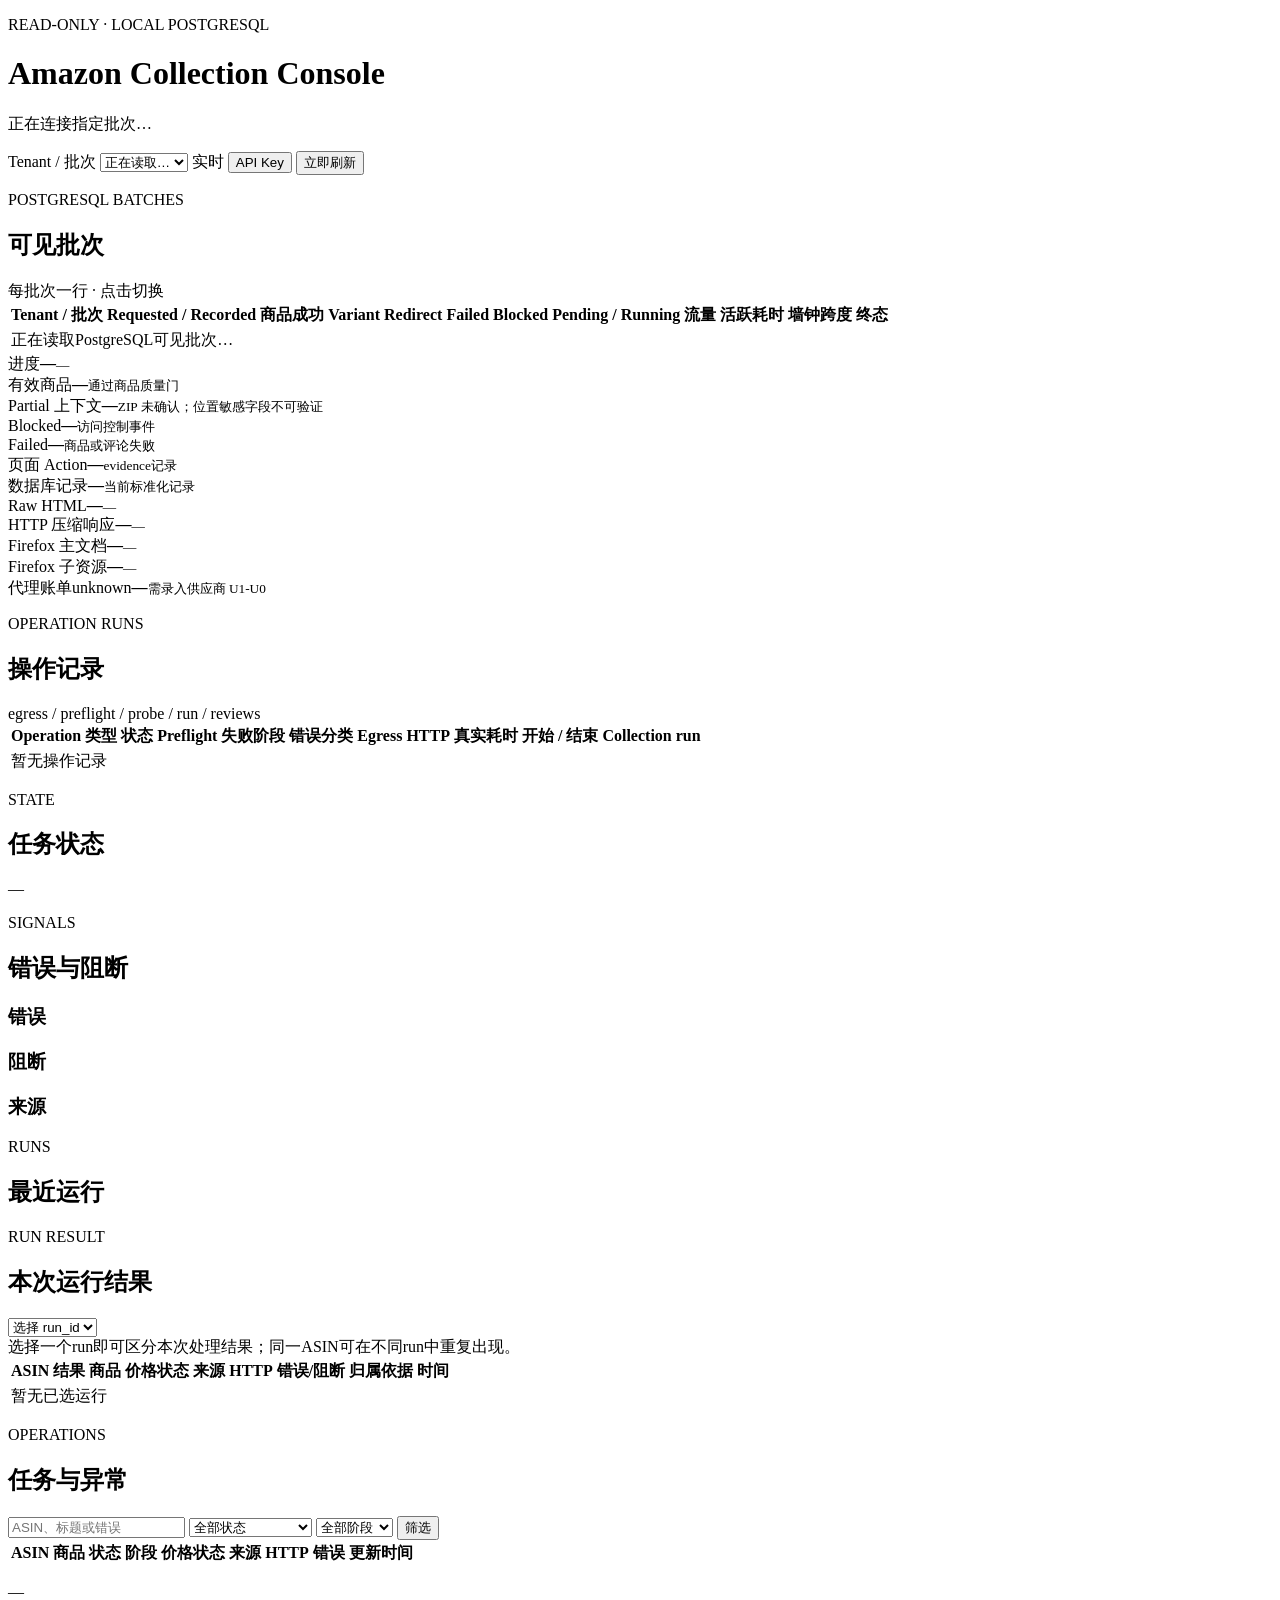
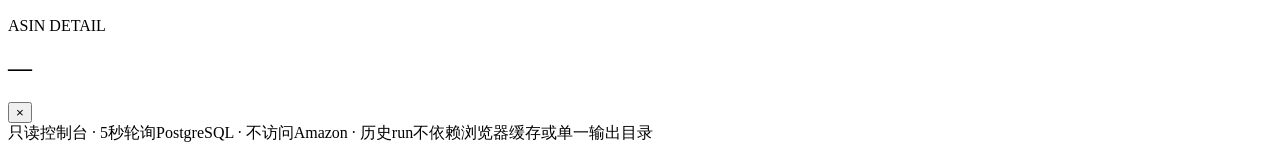
==== console/index.html @ 088bb24a "feat: audit crawler operations and active durations" ====
<!doctype html>
<html lang="zh-CN">
<head>
  <meta charset="utf-8">
  <meta name="viewport" content="width=device-width,initial-scale=1">
  <title>Amazon Collection Console</title>
  <link rel="stylesheet" href="/styles.css">
</head>
<body>
  <header class="topbar">
    <div>
      <p class="eyebrow">READ-ONLY · LOCAL POSTGRESQL</p>
      <h1>Amazon Collection Console</h1>
      <p id="tenantLabel" class="muted">正在连接指定批次…</p>
    </div>
    <div class="topbar-actions">
      <label class="tenant-picker">Tenant / 批次 <select id="tenantSelector" aria-label="选择tenant或批次"><option value="">正在读取…</option></select></label>
      <span id="liveBadge" class="live-badge"><i></i> 实时</span>
      <button id="apiKeyButton" class="ghost-button" type="button">API Key</button>
      <button id="refreshButton" class="primary-button" type="button">立即刷新</button>
    </div>
  </header>

  <main>
    <div id="errorBanner" class="error-banner" hidden></div>

    <section class="panel batch-panel">
      <div class="panel-title"><div><p class="eyebrow">POSTGRESQL BATCHES</p><h2>可见批次</h2></div><span class="muted">每批次一行 · 点击切换</span></div>
      <div class="table-wrap">
        <table>
          <thead><tr>
            <th title="PostgreSQL租户，也是批次隔离边界。" aria-label="Tenant / 批次：PostgreSQL租户，也是批次隔离边界。">Tenant / 批次</th>
            <th title="Requested是批次任务总数；Recorded是已有采集evidence的唯一ASIN数，网络探针不计入。" aria-label="Requested / Recorded：任务总数与已记录ASIN数，网络探针不计入。">Requested / Recorded</th>
            <th title="通过身份和质量门并保存商品快照的ASIN数。" aria-label="商品成功：通过质量门并保存商品快照的ASIN数。">商品成功</th>
            <th title="原ASIN明确跳到同一Parent下Sibling Child；仅作领域分类，不写回兄弟商品数据。" aria-label="Variant Redirect：同Parent兄弟变体跳转。">Variant Redirect</th>
            <th title="排除Variant Redirect和Blocked后的普通采集失败数。" aria-label="Failed：普通采集失败数。">Failed</th>
            <th title="CAPTCHA、WAF、403、429或登录墙等访问控制事件。" aria-label="Blocked：访问控制事件数。">Blocked</th>
            <th title="尚无evidence的任务数，以及当前持有租约正在处理的任务数。" aria-label="Pending / Running：待处理与正在处理的任务数。">Pending / Running</th>
            <th title="HTTP压缩响应已知字节；unknown表示存在无法可靠计量的记录，不是零。" aria-label="流量：HTTP压缩响应字节及unknown记录。">流量</th>
            <th title="各collection run实际处理时长之和，排除run之间的人工等待。" aria-label="活跃耗时：各run处理时长之和，排除人工等待。">活跃耗时</th>
            <th title="最早run开始到最晚run结束的跨度，明确包含run间人工等待。" aria-label="墙钟跨度：包含run间人工等待的整体跨度。">墙钟跨度</th>
            <th title="批次当前或最终状态。" aria-label="终态：批次当前或最终状态。">终态</th>
          </tr></thead>
          <tbody id="batchRows"><tr><td colspan="11" class="muted">正在读取PostgreSQL可见批次…</td></tr></tbody>
        </table>
      </div>
    </section>

    <section class="metric-grid" aria-label="批次指标">
      <article class="metric-card"><span>进度</span><strong id="progressMetric">—</strong><small id="progressSub">—</small></article>
      <article class="metric-card success"><span>有效商品</span><strong id="productsMetric">—</strong><small>通过商品质量门</small></article>
      <article class="metric-card warning"><span>Partial 上下文</span><strong id="partialMetric">—</strong><small>ZIP 未确认；位置敏感字段不可验证</small></article>
      <article class="metric-card danger" title="CAPTCHA、WAF、403、429或登录墙等访问控制事件。" aria-label="Blocked：访问控制事件。"><span>Blocked</span><strong id="blockedMetric">—</strong><small>访问控制事件</small></article>
      <article class="metric-card warning" title="排除变体跳转和访问控制后的普通采集失败。" aria-label="Failed：普通商品或评论失败。"><span>Failed</span><strong id="failedMetric">—</strong><small>商品或评论失败</small></article>
      <article class="metric-card"><span>页面 Action</span><strong id="actionsMetric">—</strong><small>evidence记录</small></article>
      <article class="metric-card"><span>数据库记录</span><strong id="rowsMetric">—</strong><small>当前标准化记录</small></article>
      <article class="metric-card"><span>Raw HTML</span><strong id="rawMetric">—</strong><small id="rawSub">—</small></article>
      <article class="metric-card" title="HTTP表示urllib取得的压缩响应体字节，不等于代理计费。" aria-label="HTTP：压缩响应体流量。"><span>HTTP 压缩响应</span><strong id="httpTrafficMetric">—</strong><small id="httpTrafficSub">—</small></article>
      <article class="metric-card" title="Firefox主文档的WebDriver BiDi计量；unknown表示证据不足。" aria-label="Firefox主文档：浏览器主文档流量。"><span>Firefox 主文档</span><strong id="firefoxMainMetric">—</strong><small id="firefoxMainSub">—</small></article>
      <article class="metric-card" title="Firefox脚本、样式和XHR等子资源的BiDi计量。" aria-label="Firefox子资源：浏览器子资源流量。"><span>Firefox 子资源</span><strong id="firefoxSubresourceMetric">—</strong><small id="firefoxSubresourceSub">—</small></article>
      <article class="metric-card" title="代理账单unknown表示尚无供应商U1-U0或账单API证据，不能用本地字节替代。" aria-label="代理账单unknown：没有供应商账单证据，不代表零。"><span>代理账单unknown</span><strong id="proxyBillMetric">—</strong><small id="proxyBillSub">需录入供应商 U1-U0</small></article>
    </section>

    <section class="panel operation-panel">
      <div class="panel-title"><div><p class="eyebrow">OPERATION RUNS</p><h2>操作记录</h2></div><span class="muted">egress / preflight / probe / run / reviews</span></div>
      <div class="table-wrap compact-table">
        <table>
          <thead><tr><th>Operation</th><th>类型</th><th>状态</th><th>Preflight</th><th>失败阶段</th><th>错误分类</th><th>Egress</th><th>HTTP</th><th>真实耗时</th><th>开始 / 结束</th><th>Collection run</th></tr></thead>
          <tbody id="operationRows"><tr><td colspan="11" class="muted">暂无操作记录</td></tr></tbody>
        </table>
      </div>
    </section>

    <section class="overview-grid">
      <article class="panel">
        <div class="panel-title"><div><p class="eyebrow">STATE</p><h2>任务状态</h2></div><span id="observedAt" class="muted">—</span></div>
        <div id="statusList" class="status-list"></div>
      </article>
      <article class="panel">
        <div class="panel-title"><div><p class="eyebrow">SIGNALS</p><h2>错误与阻断</h2></div></div>
        <div class="signal-columns">
          <div><h3>错误</h3><div id="errorList" class="chip-list"></div></div>
          <div><h3>阻断</h3><div id="blockList" class="chip-list"></div></div>
          <div><h3>来源</h3><div id="sourceList" class="chip-list"></div></div>
        </div>
      </article>
      <article class="panel">
        <div class="panel-title"><div><p class="eyebrow">RUNS</p><h2>最近运行</h2></div></div>
        <div id="runList" class="run-list"></div>
      </article>
    </section>

    <section class="panel run-panel">
      <div class="panel-title responsive-title">
        <div><p class="eyebrow">RUN RESULT</p><h2>本次运行结果</h2></div>
        <select id="runSelector" aria-label="选择一次运行"><option value="">选择 run_id</option></select>
      </div>
      <div id="runSummary" class="run-summary muted">选择一个run即可区分本次处理结果；同一ASIN可在不同run中重复出现。</div>
      <div class="table-wrap compact-table">
        <table>
          <thead><tr><th>ASIN</th><th>结果</th><th>商品</th><th>价格状态</th><th>来源</th><th>HTTP</th><th>错误/阻断</th><th>归属依据</th><th>时间</th></tr></thead>
          <tbody id="runRows"><tr><td colspan="9" class="muted">暂无已选运行</td></tr></tbody>
        </table>
      </div>
      <p id="runWarning" class="muted table-summary"></p>
    </section>

    <section class="panel tasks-panel">
      <div class="panel-title responsive-title">
        <div><p class="eyebrow">OPERATIONS</p><h2>任务与异常</h2></div>
        <form id="filterForm" class="filters">
          <input id="queryInput" type="search" placeholder="ASIN、标题或错误">
          <select id="statusFilter"><option value="">全部状态</option><option>blocked</option><option>failed</option><option>running</option><option>pending</option><option>reviews_pending</option><option>succeeded</option></select>
          <select id="stageFilter"><option value="">全部阶段</option><option value="product">product</option><option value="reviews">reviews</option><option value="complete">complete</option></select>
          <button class="ghost-button" type="submit">筛选</button>
        </form>
      </div>
      <div class="table-wrap">
        <table>
          <thead><tr><th>ASIN</th><th>商品</th><th>状态</th><th>阶段</th><th>价格状态</th><th>来源</th><th>HTTP</th><th>错误</th><th>更新时间</th></tr></thead>
          <tbody id="taskRows"></tbody>
        </table>
      </div>
      <p id="taskSummary" class="muted table-summary">—</p>
    </section>
  </main>

  <aside id="detailDrawer" class="drawer" aria-hidden="true">
    <div class="drawer-head"><div><p class="eyebrow">ASIN DETAIL</p><h2 id="detailTitle">—</h2></div><button id="closeDrawer" type="button" class="icon-button" aria-label="关闭">×</button></div>
    <div id="detailBody" class="drawer-body"></div>
  </aside>
  <div id="drawerBackdrop" class="backdrop" hidden></div>

  <footer>只读控制台 · 5秒轮询PostgreSQL · 不访问Amazon · 历史run不依赖浏览器缓存或单一输出目录</footer>
  <script src="/app.js" defer></script>
</body>
</html>
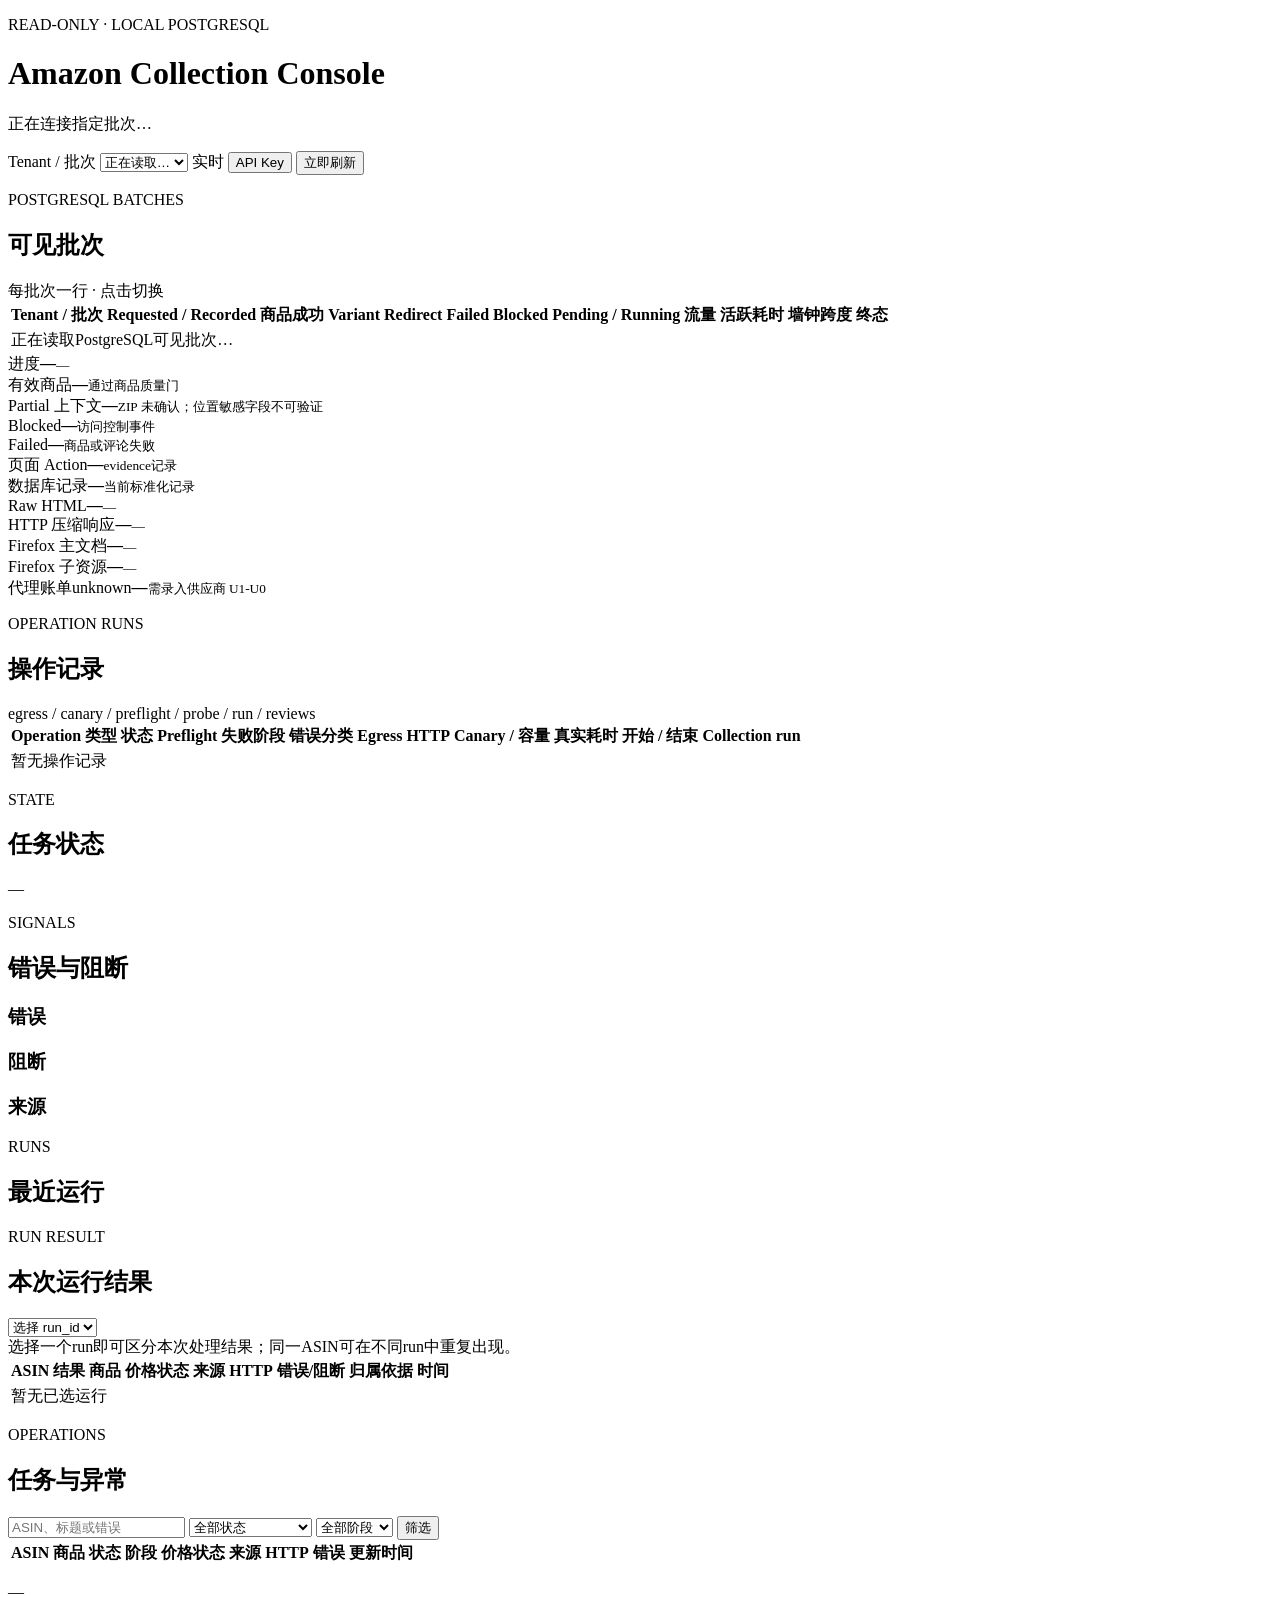
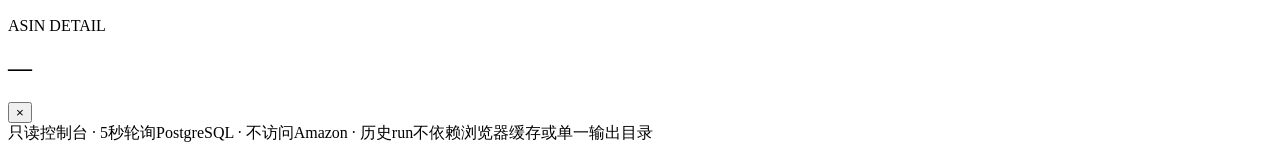
==== commit 42b0a0a5: "feat: gate amazon runs on verified proxy capacity" ====
--- a/console/index.html
+++ b/console/index.html
@@ -62,11 +62,11 @@
     </section>
 
     <section class="panel operation-panel">
-      <div class="panel-title"><div><p class="eyebrow">OPERATION RUNS</p><h2>操作记录</h2></div><span class="muted">egress / preflight / probe / run / reviews</span></div>
+      <div class="panel-title"><div><p class="eyebrow">OPERATION RUNS</p><h2>操作记录</h2></div><span class="muted">egress / canary / preflight / probe / run / reviews</span></div>
       <div class="table-wrap compact-table">
         <table>
-          <thead><tr><th>Operation</th><th>类型</th><th>状态</th><th>Preflight</th><th>失败阶段</th><th>错误分类</th><th>Egress</th><th>HTTP</th><th>真实耗时</th><th>开始 / 结束</th><th>Collection run</th></tr></thead>
-          <tbody id="operationRows"><tr><td colspan="11" class="muted">暂无操作记录</td></tr></tbody>
+          <thead><tr><th>Operation</th><th>类型</th><th>状态</th><th>Preflight</th><th>失败阶段</th><th>错误分类</th><th>Egress</th><th>HTTP</th><th title="unknown表示尚未测试或证据不足，不等于0。" aria-label="Canary容量：unknown不等于零或成功。">Canary / 容量</th><th>真实耗时</th><th>开始 / 结束</th><th>Collection run</th></tr></thead>
+          <tbody id="operationRows"><tr><td colspan="12" class="muted">暂无操作记录</td></tr></tbody>
         </table>
       </div>
     </section>
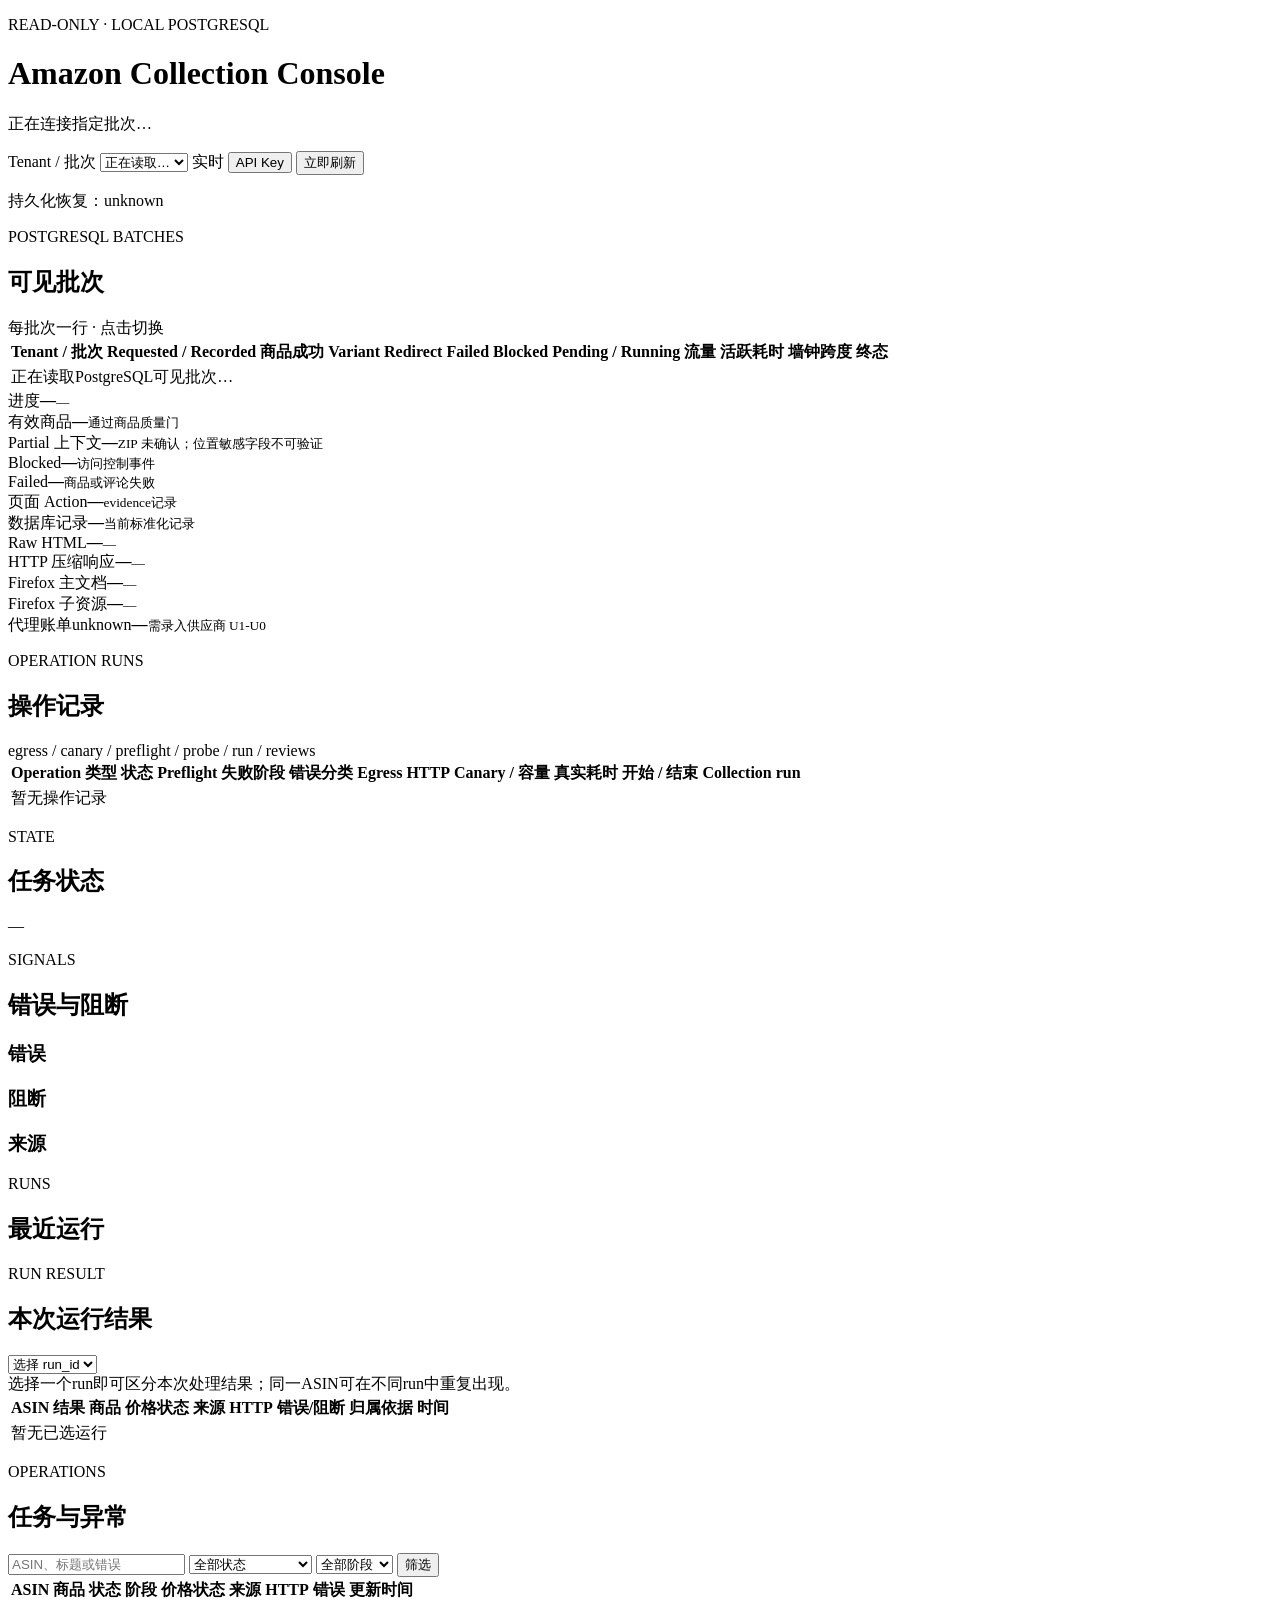
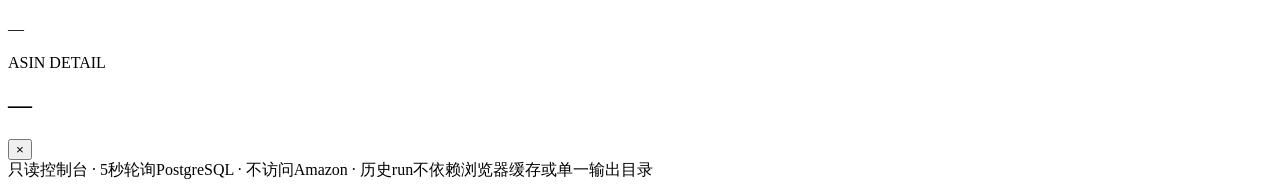
==== commit 951a2b52: "feat: persist bounded recovery and isolated production verification" ====
--- a/console/index.html
+++ b/console/index.html
@@ -23,6 +23,7 @@
 
   <main>
     <div id="errorBanner" class="error-banner" hidden></div>
+    <section class="panel"><p id="recoverySummary">持久化恢复：unknown</p></section>
 
     <section class="panel batch-panel">
       <div class="panel-title"><div><p class="eyebrow">POSTGRESQL BATCHES</p><h2>可见批次</h2></div><span class="muted">每批次一行 · 点击切换</span></div>
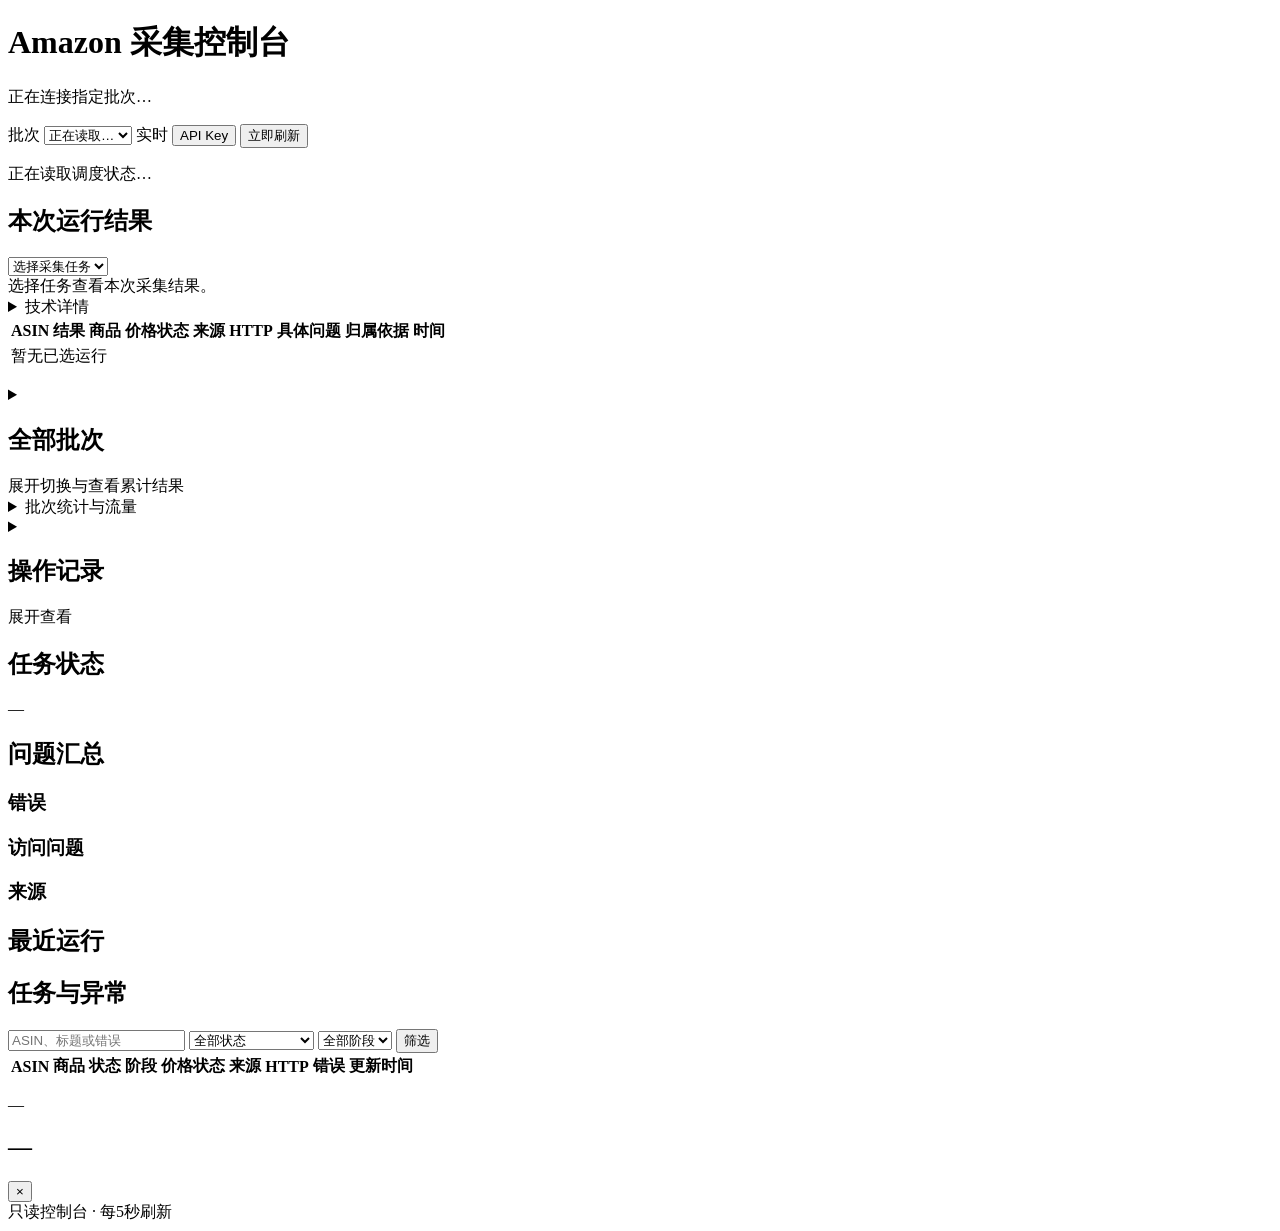
==== commit 96d4bec5: "feat: make ZIP optional and simplify collection console" ====
--- a/console/index.html
+++ b/console/index.html
@@ -3,18 +3,17 @@
 <head>
   <meta charset="utf-8">
   <meta name="viewport" content="width=device-width,initial-scale=1">
-  <title>Amazon Collection Console</title>
+  <title>Amazon 采集控制台</title>
   <link rel="stylesheet" href="/styles.css">
 </head>
 <body>
   <header class="topbar">
     <div>
-      <p class="eyebrow">READ-ONLY · LOCAL POSTGRESQL</p>
-      <h1>Amazon Collection Console</h1>
+      <h1>Amazon 采集控制台</h1>
       <p id="tenantLabel" class="muted">正在连接指定批次…</p>
     </div>
     <div class="topbar-actions">
-      <label class="tenant-picker">Tenant / 批次 <select id="tenantSelector" aria-label="选择tenant或批次"><option value="">正在读取…</option></select></label>
+      <label class="tenant-picker">批次 <select id="tenantSelector" aria-label="选择批次"><option value="">正在读取…</option></select></label>
       <span id="liveBadge" class="live-badge"><i></i> 实时</span>
       <button id="apiKeyButton" class="ghost-button" type="button">API Key</button>
       <button id="refreshButton" class="primary-button" type="button">立即刷新</button>
@@ -23,96 +22,102 @@
 
   <main>
     <div id="errorBanner" class="error-banner" hidden></div>
-    <section class="panel"><p id="recoverySummary">持久化恢复：unknown</p></section>
-
-    <section class="panel batch-panel">
-      <div class="panel-title"><div><p class="eyebrow">POSTGRESQL BATCHES</p><h2>可见批次</h2></div><span class="muted">每批次一行 · 点击切换</span></div>
-      <div class="table-wrap">
-        <table>
-          <thead><tr>
-            <th title="PostgreSQL租户，也是批次隔离边界。" aria-label="Tenant / 批次：PostgreSQL租户，也是批次隔离边界。">Tenant / 批次</th>
-            <th title="Requested是批次任务总数；Recorded是已有采集evidence的唯一ASIN数，网络探针不计入。" aria-label="Requested / Recorded：任务总数与已记录ASIN数，网络探针不计入。">Requested / Recorded</th>
-            <th title="通过身份和质量门并保存商品快照的ASIN数。" aria-label="商品成功：通过质量门并保存商品快照的ASIN数。">商品成功</th>
-            <th title="原ASIN明确跳到同一Parent下Sibling Child；仅作领域分类，不写回兄弟商品数据。" aria-label="Variant Redirect：同Parent兄弟变体跳转。">Variant Redirect</th>
-            <th title="排除Variant Redirect和Blocked后的普通采集失败数。" aria-label="Failed：普通采集失败数。">Failed</th>
-            <th title="CAPTCHA、WAF、403、429或登录墙等访问控制事件。" aria-label="Blocked：访问控制事件数。">Blocked</th>
-            <th title="尚无evidence的任务数，以及当前持有租约正在处理的任务数。" aria-label="Pending / Running：待处理与正在处理的任务数。">Pending / Running</th>
-            <th title="HTTP压缩响应已知字节；unknown表示存在无法可靠计量的记录，不是零。" aria-label="流量：HTTP压缩响应字节及unknown记录。">流量</th>
-            <th title="各collection run实际处理时长之和，排除run之间的人工等待。" aria-label="活跃耗时：各run处理时长之和，排除人工等待。">活跃耗时</th>
-            <th title="最早run开始到最晚run结束的跨度，明确包含run间人工等待。" aria-label="墙钟跨度：包含run间人工等待的整体跨度。">墙钟跨度</th>
-            <th title="批次当前或最终状态。" aria-label="终态：批次当前或最终状态。">终态</th>
-          </tr></thead>
-          <tbody id="batchRows"><tr><td colspan="11" class="muted">正在读取PostgreSQL可见批次…</td></tr></tbody>
-        </table>
-      </div>
-    </section>
-
-    <section class="metric-grid" aria-label="批次指标">
-      <article class="metric-card"><span>进度</span><strong id="progressMetric">—</strong><small id="progressSub">—</small></article>
-      <article class="metric-card success"><span>有效商品</span><strong id="productsMetric">—</strong><small>通过商品质量门</small></article>
-      <article class="metric-card warning"><span>Partial 上下文</span><strong id="partialMetric">—</strong><small>ZIP 未确认；位置敏感字段不可验证</small></article>
-      <article class="metric-card danger" title="CAPTCHA、WAF、403、429或登录墙等访问控制事件。" aria-label="Blocked：访问控制事件。"><span>Blocked</span><strong id="blockedMetric">—</strong><small>访问控制事件</small></article>
-      <article class="metric-card warning" title="排除变体跳转和访问控制后的普通采集失败。" aria-label="Failed：普通商品或评论失败。"><span>Failed</span><strong id="failedMetric">—</strong><small>商品或评论失败</small></article>
-      <article class="metric-card"><span>页面 Action</span><strong id="actionsMetric">—</strong><small>evidence记录</small></article>
-      <article class="metric-card"><span>数据库记录</span><strong id="rowsMetric">—</strong><small>当前标准化记录</small></article>
-      <article class="metric-card"><span>Raw HTML</span><strong id="rawMetric">—</strong><small id="rawSub">—</small></article>
-      <article class="metric-card" title="HTTP表示urllib取得的压缩响应体字节，不等于代理计费。" aria-label="HTTP：压缩响应体流量。"><span>HTTP 压缩响应</span><strong id="httpTrafficMetric">—</strong><small id="httpTrafficSub">—</small></article>
-      <article class="metric-card" title="Firefox主文档的WebDriver BiDi计量；unknown表示证据不足。" aria-label="Firefox主文档：浏览器主文档流量。"><span>Firefox 主文档</span><strong id="firefoxMainMetric">—</strong><small id="firefoxMainSub">—</small></article>
-      <article class="metric-card" title="Firefox脚本、样式和XHR等子资源的BiDi计量。" aria-label="Firefox子资源：浏览器子资源流量。"><span>Firefox 子资源</span><strong id="firefoxSubresourceMetric">—</strong><small id="firefoxSubresourceSub">—</small></article>
-      <article class="metric-card" title="代理账单unknown表示尚无供应商U1-U0或账单API证据，不能用本地字节替代。" aria-label="代理账单unknown：没有供应商账单证据，不代表零。"><span>代理账单unknown</span><strong id="proxyBillMetric">—</strong><small id="proxyBillSub">需录入供应商 U1-U0</small></article>
-    </section>
-
-    <section class="panel operation-panel">
-      <div class="panel-title"><div><p class="eyebrow">OPERATION RUNS</p><h2>操作记录</h2></div><span class="muted">egress / canary / preflight / probe / run / reviews</span></div>
-      <div class="table-wrap compact-table">
-        <table>
-          <thead><tr><th>Operation</th><th>类型</th><th>状态</th><th>Preflight</th><th>失败阶段</th><th>错误分类</th><th>Egress</th><th>HTTP</th><th title="unknown表示尚未测试或证据不足，不等于0。" aria-label="Canary容量：unknown不等于零或成功。">Canary / 容量</th><th>真实耗时</th><th>开始 / 结束</th><th>Collection run</th></tr></thead>
-          <tbody id="operationRows"><tr><td colspan="12" class="muted">暂无操作记录</td></tr></tbody>
-        </table>
-      </div>
-    </section>
-
-    <section class="overview-grid">
-      <article class="panel">
-        <div class="panel-title"><div><p class="eyebrow">STATE</p><h2>任务状态</h2></div><span id="observedAt" class="muted">—</span></div>
-        <div id="statusList" class="status-list"></div>
-      </article>
-      <article class="panel">
-        <div class="panel-title"><div><p class="eyebrow">SIGNALS</p><h2>错误与阻断</h2></div></div>
-        <div class="signal-columns">
-          <div><h3>错误</h3><div id="errorList" class="chip-list"></div></div>
-          <div><h3>阻断</h3><div id="blockList" class="chip-list"></div></div>
-          <div><h3>来源</h3><div id="sourceList" class="chip-list"></div></div>
-        </div>
-      </article>
-      <article class="panel">
-        <div class="panel-title"><div><p class="eyebrow">RUNS</p><h2>最近运行</h2></div></div>
-        <div id="runList" class="run-list"></div>
-      </article>
-    </section>
+    <p id="recoverySummary" class="muted recovery-summary">正在读取调度状态…</p>
 
     <section class="panel run-panel">
       <div class="panel-title responsive-title">
-        <div><p class="eyebrow">RUN RESULT</p><h2>本次运行结果</h2></div>
-        <select id="runSelector" aria-label="选择一次运行"><option value="">选择 run_id</option></select>
+        <div><h2>本次运行结果</h2></div>
+        <select id="runSelector" aria-label="选择一次运行"><option value="">选择采集任务</option></select>
       </div>
-      <div id="runSummary" class="run-summary muted">选择一个run即可区分本次处理结果；同一ASIN可在不同run中重复出现。</div>
+      <div id="runSummary" class="run-summary" aria-live="polite">选择任务查看本次采集结果。</div>
+      <div id="runIssues" class="chip-list"></div>
+      <details class="run-diagnostics"><summary>技术详情</summary><div id="runTechnical"></div></details>
       <div class="table-wrap compact-table">
         <table>
-          <thead><tr><th>ASIN</th><th>结果</th><th>商品</th><th>价格状态</th><th>来源</th><th>HTTP</th><th>错误/阻断</th><th>归属依据</th><th>时间</th></tr></thead>
+          <thead><tr><th>ASIN</th><th>结果</th><th>商品</th><th>价格状态</th><th>来源</th><th>HTTP</th><th>具体问题</th><th>归属依据</th><th>时间</th></tr></thead>
           <tbody id="runRows"><tr><td colspan="9" class="muted">暂无已选运行</td></tr></tbody>
         </table>
       </div>
       <p id="runWarning" class="muted table-summary"></p>
     </section>
 
+
+    <details class="panel batch-panel">
+      <summary class="panel-title"><h2>全部批次</h2><span class="muted">展开切换与查看累计结果</span></summary>
+      <div class="table-wrap">
+        <table>
+          <thead><tr>
+            <th title="PostgreSQL租户，也是批次隔离边界。" aria-label="Tenant / 批次：PostgreSQL租户，也是批次隔离边界。">Tenant / 批次</th>
+            <th title="已处理是留存采集证据的唯一ASIN数；总数是整个批次商品数，不包含网络检查。" aria-label="已处理 / 总数：已记录ASIN数与批次商品总数。">已处理 / 总数</th>
+            <th title="通过身份和质量门并保存商品快照的ASIN数。" aria-label="商品成功：通过质量门并保存商品快照的ASIN数。">商品成功</th>
+            <th title="原ASIN明确跳到同一Parent下Sibling Child；仅作领域分类，不写回兄弟商品数据。" aria-label="同族变体：同Parent兄弟变体跳转。">同族变体</th>
+            <th title="排除Variant Redirect和Blocked后的普通采集失败数。" aria-label="采集失败：普通采集失败数。">采集失败</th>
+            <th title="CAPTCHA、WAF、403、429或登录墙等访问控制事件。" aria-label="访问未完成：访问控制事件数。">访问未完成</th>
+            <th title="尚无evidence的任务数，以及当前持有租约正在处理的任务数。" aria-label="待处理 / 进行中：待处理与正在处理的任务数。">待处理 / 进行中</th>
+            <th title="HTTP压缩响应已知字节；unknown表示存在无法可靠计量的记录，不是零。" aria-label="流量：HTTP压缩响应字节及unknown记录。">流量</th>
+            <th title="各collection run实际处理时长之和，排除run之间的人工等待。" aria-label="活跃耗时：各run处理时长之和，排除人工等待。">活跃耗时</th>
+            <th title="最早run开始到最晚run结束的跨度，明确包含run间人工等待。" aria-label="总历时：包含run间人工等待的整体跨度。">总历时</th>
+            <th title="批次当前或最终状态。" aria-label="终态：批次当前或最终状态。">终态</th>
+          </tr></thead>
+          <tbody id="batchRows"><tr><td colspan="11" class="muted">正在读取PostgreSQL可见批次…</td></tr></tbody>
+        </table>
+      </div>
+    </details>
+
+    <details class="panel statistics-panel"><summary>批次统计与流量</summary>
+    <section class="metric-grid" aria-label="批次指标">
+      <article class="metric-card"><span>进度</span><strong id="progressMetric">—</strong><small id="progressSub">—</small></article>
+      <article class="metric-card success"><span>有效商品</span><strong id="productsMetric">—</strong><small>通过商品质量门</small></article>
+      <article class="metric-card warning"><span>指定地区待确认</span><strong id="partialMetric">—</strong><small>仅针对要求固定ZIP的任务或历史结果</small></article>
+      <article class="metric-card danger" title="CAPTCHA、WAF、403、429或登录墙等访问控制事件。" aria-label="访问未完成：访问控制事件。"><span>访问未完成</span><strong id="blockedMetric">—</strong><small>访问控制事件</small></article>
+      <article class="metric-card warning" title="排除变体跳转和访问控制后的普通采集失败。" aria-label="采集失败：普通商品或评论失败。"><span>采集失败</span><strong id="failedMetric">—</strong><small>商品或评论失败</small></article>
+      <article class="metric-card"><span>采集记录</span><strong id="actionsMetric">—</strong><small>evidence记录</small></article>
+      <article class="metric-card"><span>数据库记录</span><strong id="rowsMetric">—</strong><small>当前标准化记录</small></article>
+      <article class="metric-card"><span>原始页面</span><strong id="rawMetric">—</strong><small id="rawSub">—</small></article>
+      <article class="metric-card" title="HTTP表示urllib取得的压缩响应体字节，不等于代理计费。" aria-label="HTTP：压缩响应体流量。"><span>HTTP 压缩响应</span><strong id="httpTrafficMetric">—</strong><small id="httpTrafficSub">—</small></article>
+      <article class="metric-card" title="Firefox主文档的WebDriver BiDi计量；unknown表示证据不足。" aria-label="Firefox主文档：浏览器主文档流量。"><span>Firefox 主文档</span><strong id="firefoxMainMetric">—</strong><small id="firefoxMainSub">—</small></article>
+      <article class="metric-card" title="Firefox脚本、样式和XHR等子资源的BiDi计量。" aria-label="Firefox子资源：浏览器子资源流量。"><span>Firefox 子资源</span><strong id="firefoxSubresourceMetric">—</strong><small id="firefoxSubresourceSub">—</small></article>
+      <article class="metric-card" title="代理账单unknown表示尚无供应商U1-U0或账单API证据，不能用本地字节替代。" aria-label="代理账单unknown：没有供应商账单证据，不代表零。"><span>供应商计费</span><strong id="proxyBillMetric">—</strong><small id="proxyBillSub">未接入时不推算费用</small></article>
+    </section>
+    </details>
+
+    <details class="panel operation-panel" id="operationPanel">
+      <summary class="panel-title"><h2>操作记录</h2><span id="operationCount" class="muted">展开查看</span></summary>
+      <div class="table-wrap compact-table">
+        <table>
+          <thead><tr><th>时间</th><th>类型</th><th>状态</th><th>Preflight</th><th>失败阶段</th><th>错误分类</th><th>Egress</th><th>HTTP</th><th title="unknown表示尚未测试或证据不足，不等于0。" aria-label="Canary容量：unknown不等于零或成功。">Canary / 容量</th><th>真实耗时</th><th>开始 / 结束</th><th>Collection run</th></tr></thead>
+          <tbody id="operationRows"><tr><td colspan="12" class="muted">暂无操作记录</td></tr></tbody>
+        </table>
+      </div>
+    </details>
+
+    <section class="overview-grid">
+      <article class="panel">
+        <div class="panel-title"><div><h2>任务状态</h2></div><span id="observedAt" class="muted">—</span></div>
+        <div id="statusList" class="status-list"></div>
+      </article>
+      <article class="panel">
+        <div class="panel-title"><div><h2>问题汇总</h2></div></div>
+        <div class="signal-columns">
+          <div><h3>错误</h3><div id="errorList" class="chip-list"></div></div>
+          <div><h3>访问问题</h3><div id="blockList" class="chip-list"></div></div>
+          <div><h3>来源</h3><div id="sourceList" class="chip-list"></div></div>
+        </div>
+      </article>
+      <article class="panel">
+        <div class="panel-title"><div><h2>最近运行</h2></div></div>
+        <div id="runList" class="run-list"></div>
+      </article>
+    </section>
+
+
     <section class="panel tasks-panel">
       <div class="panel-title responsive-title">
-        <div><p class="eyebrow">OPERATIONS</p><h2>任务与异常</h2></div>
+        <div><h2>任务与异常</h2></div>
         <form id="filterForm" class="filters">
           <input id="queryInput" type="search" placeholder="ASIN、标题或错误">
-          <select id="statusFilter"><option value="">全部状态</option><option>blocked</option><option>failed</option><option>running</option><option>pending</option><option>reviews_pending</option><option>succeeded</option></select>
-          <select id="stageFilter"><option value="">全部阶段</option><option value="product">product</option><option value="reviews">reviews</option><option value="complete">complete</option></select>
+          <select id="statusFilter" aria-label="按任务状态筛选"><option value="">全部状态</option><option value="blocked">验证码 / 访问受限</option><option value="failed">采集失败</option><option value="running">进行中</option><option value="pending">待处理</option><option value="reviews_pending">评论待采集</option><option value="succeeded">已采集</option></select>
+          <select id="stageFilter" aria-label="按采集阶段筛选"><option value="">全部阶段</option><option value="product">商品</option><option value="reviews">评论</option><option value="complete">完成</option></select>
           <button class="ghost-button" type="submit">筛选</button>
         </form>
       </div>
@@ -127,12 +132,12 @@
   </main>
 
   <aside id="detailDrawer" class="drawer" aria-hidden="true">
-    <div class="drawer-head"><div><p class="eyebrow">ASIN DETAIL</p><h2 id="detailTitle">—</h2></div><button id="closeDrawer" type="button" class="icon-button" aria-label="关闭">×</button></div>
+    <div class="drawer-head"><div><h2 id="detailTitle">—</h2></div><button id="closeDrawer" type="button" class="icon-button" aria-label="关闭">×</button></div>
     <div id="detailBody" class="drawer-body"></div>
   </aside>
   <div id="drawerBackdrop" class="backdrop" hidden></div>
 
-  <footer>只读控制台 · 5秒轮询PostgreSQL · 不访问Amazon · 历史run不依赖浏览器缓存或单一输出目录</footer>
+  <footer>只读控制台 · 每5秒刷新</footer>
   <script src="/app.js" defer></script>
 </body>
 </html>
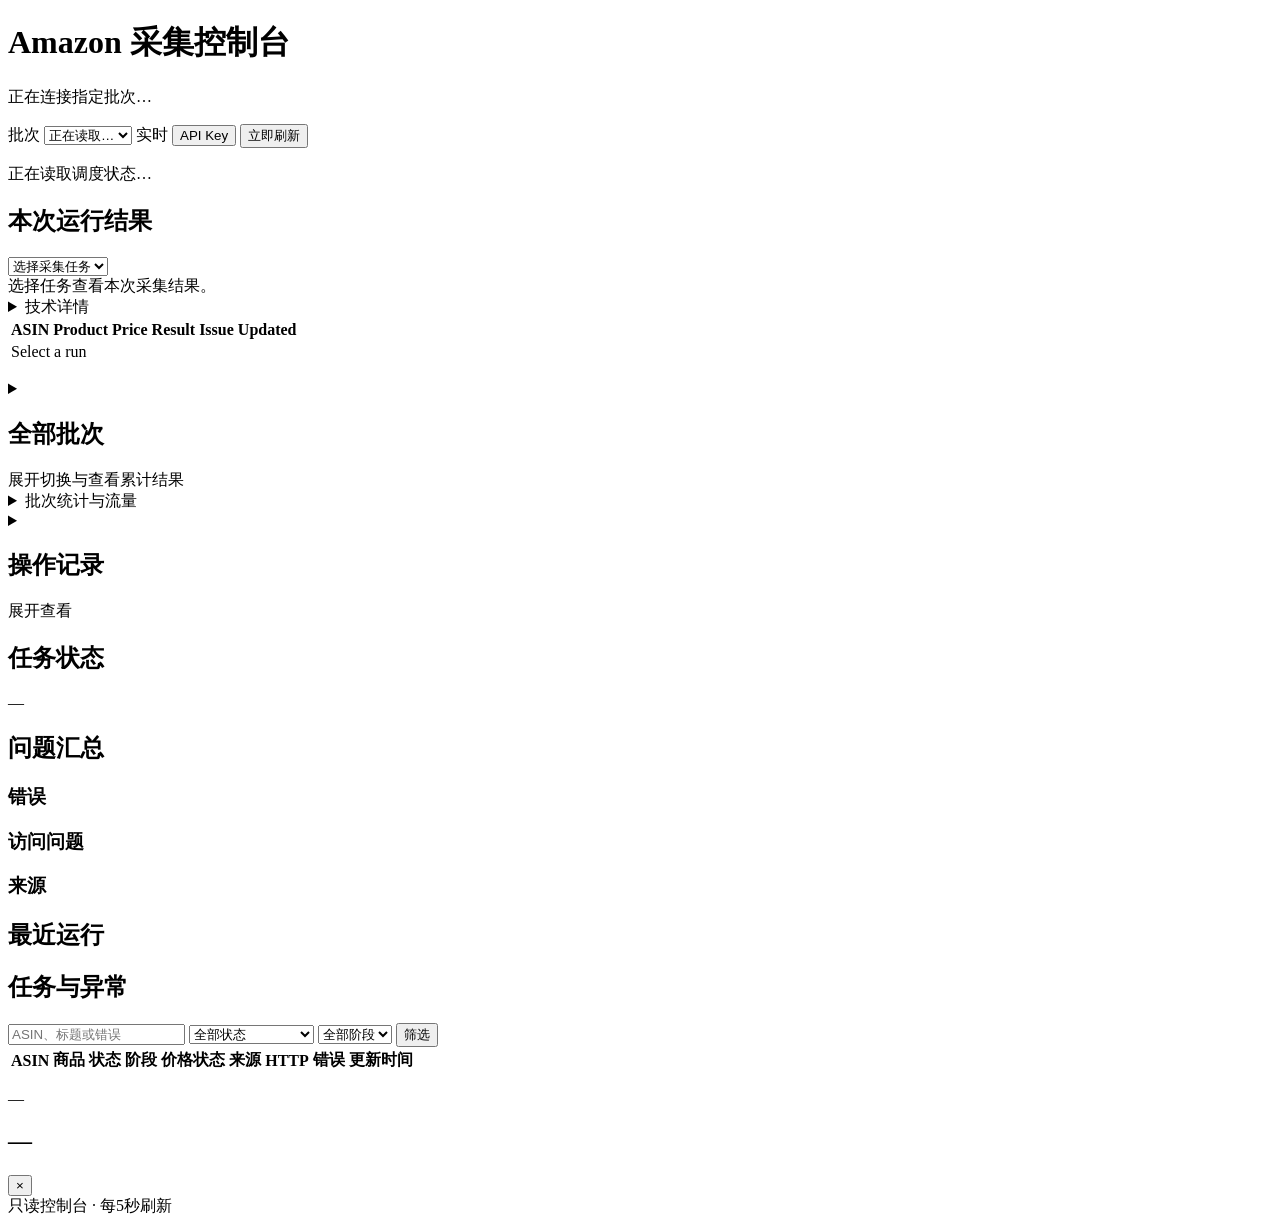
==== commit fdbb1965: "fix: refine collection console presentation" ====
--- a/console/index.html
+++ b/console/index.html
@@ -34,8 +34,8 @@
       <details class="run-diagnostics"><summary>技术详情</summary><div id="runTechnical"></div></details>
       <div class="table-wrap compact-table">
         <table>
-          <thead><tr><th>ASIN</th><th>结果</th><th>商品</th><th>价格状态</th><th>来源</th><th>HTTP</th><th>具体问题</th><th>归属依据</th><th>时间</th></tr></thead>
-          <tbody id="runRows"><tr><td colspan="9" class="muted">暂无已选运行</td></tr></tbody>
+          <thead><tr><th>ASIN</th><th>Product</th><th>Price</th><th>Result</th><th>Issue</th><th>Updated</th></tr></thead>
+          <tbody id="runRows"><tr><td colspan="6" class="muted">Select a run</td></tr></tbody>
         </table>
       </div>
       <p id="runWarning" class="muted table-summary"></p>
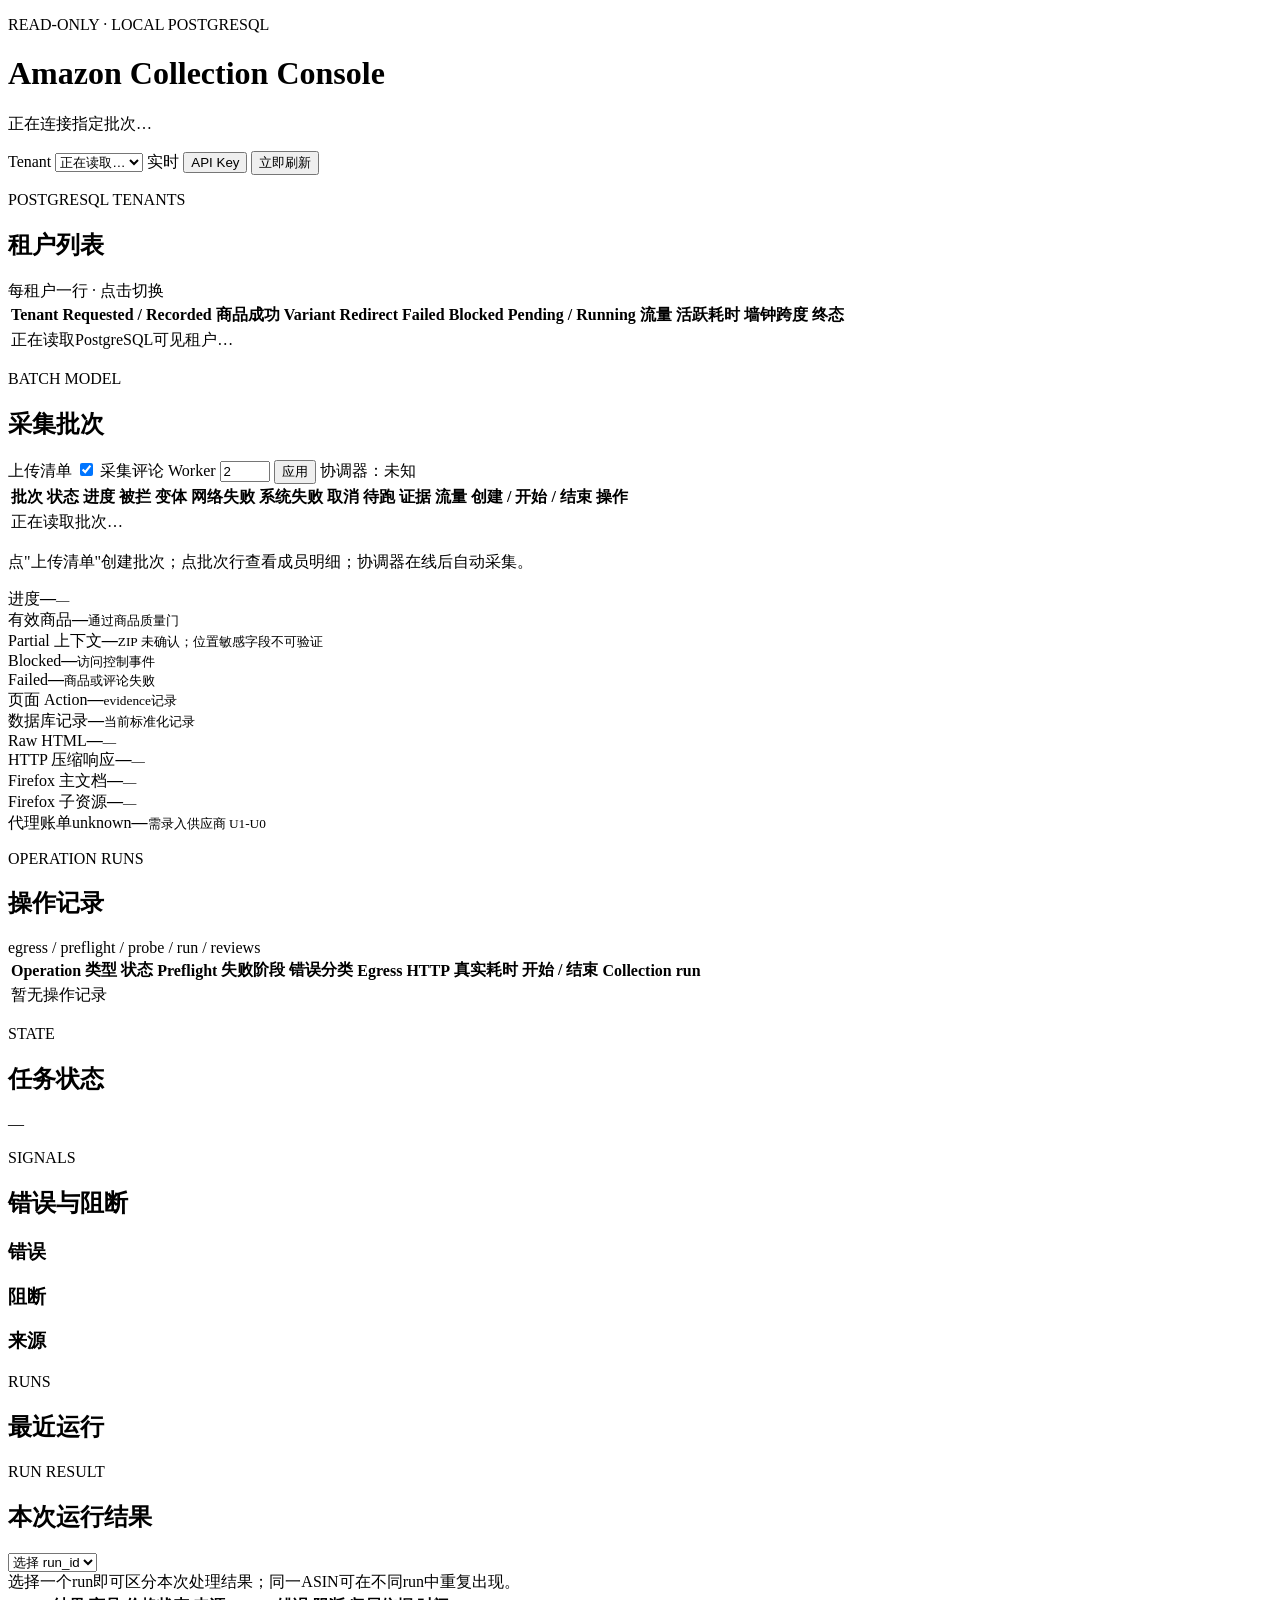
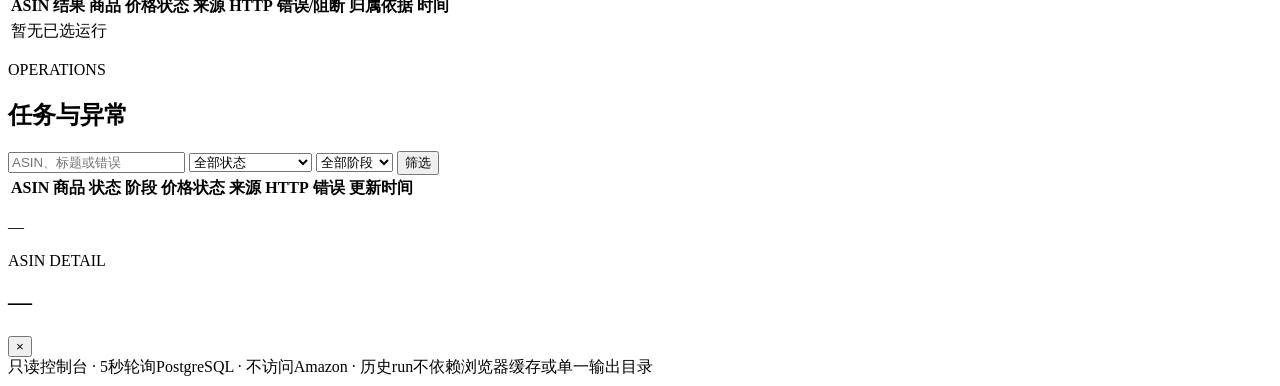
==== commit 95ab9343: "v1.0.0 云端部署版：批次调度 + 代理多IP并行 + 控制台 + MCP 运维层 - batch_coordinator/batch_store：SKIP LOCKED 领取、租约回收、cana" ====
--- a/console/index.html
+++ b/console/index.html
@@ -3,17 +3,18 @@
 <head>
   <meta charset="utf-8">
   <meta name="viewport" content="width=device-width,initial-scale=1">
-  <title>Amazon 采集控制台</title>
+  <title>Amazon Collection Console</title>
   <link rel="stylesheet" href="/styles.css">
 </head>
 <body>
   <header class="topbar">
     <div>
-      <h1>Amazon 采集控制台</h1>
+      <p class="eyebrow">READ-ONLY · LOCAL POSTGRESQL</p>
+      <h1>Amazon Collection Console</h1>
       <p id="tenantLabel" class="muted">正在连接指定批次…</p>
     </div>
     <div class="topbar-actions">
-      <label class="tenant-picker">批次 <select id="tenantSelector" aria-label="选择批次"><option value="">正在读取…</option></select></label>
+      <label class="tenant-picker">Tenant <select id="tenantSelector" aria-label="选择tenant"><option value="">正在读取…</option></select></label>
       <span id="liveBadge" class="live-badge"><i></i> 实时</span>
       <button id="apiKeyButton" class="ghost-button" type="button">API Key</button>
       <button id="refreshButton" class="primary-button" type="button">立即刷新</button>
@@ -22,102 +23,156 @@
 
   <main>
     <div id="errorBanner" class="error-banner" hidden></div>
-    <p id="recoverySummary" class="muted recovery-summary">正在读取调度状态…</p>
+
+    <section class="panel batch-panel">
+      <div class="panel-title"><div><p class="eyebrow">POSTGRESQL TENANTS</p><h2>租户列表</h2></div><span class="muted">每租户一行 · 点击切换</span></div>
+      <div class="table-wrap">
+        <table>
+          <thead><tr>
+            <th title="PostgreSQL租户，数据隔离边界。" aria-label="Tenant：PostgreSQL租户，数据隔离边界。">Tenant</th>
+            <th title="Requested是批次任务总数；Recorded是已有采集evidence的唯一ASIN数，网络探针不计入。" aria-label="Requested / Recorded：任务总数与已记录ASIN数，网络探针不计入。">Requested / Recorded</th>
+            <th title="通过身份和质量门并保存商品快照的ASIN数。" aria-label="商品成功：通过质量门并保存商品快照的ASIN数。">商品成功</th>
+            <th title="原ASIN明确跳到同一Parent下Sibling Child；仅作领域分类，不写回兄弟商品数据。" aria-label="Variant Redirect：同Parent兄弟变体跳转。">Variant Redirect</th>
+            <th title="排除Variant Redirect和Blocked后的普通采集失败数。" aria-label="Failed：普通采集失败数。">Failed</th>
+            <th title="CAPTCHA、WAF、403、429或登录墙等访问控制事件。" aria-label="Blocked：访问控制事件数。">Blocked</th>
+            <th title="尚无evidence的任务数，以及当前持有租约正在处理的任务数。" aria-label="Pending / Running：待处理与正在处理的任务数。">Pending / Running</th>
+            <th title="HTTP压缩响应已知字节；unknown表示存在无法可靠计量的记录，不是零。" aria-label="流量：HTTP压缩响应字节及unknown记录。">流量</th>
+            <th title="各collection run实际处理时长之和，排除run之间的人工等待。" aria-label="活跃耗时：各run处理时长之和，排除人工等待。">活跃耗时</th>
+            <th title="最早run开始到最晚run结束的跨度，明确包含run间人工等待。" aria-label="墙钟跨度：包含run间人工等待的整体跨度。">墙钟跨度</th>
+            <th title="批次当前或最终状态。" aria-label="终态：批次当前或最终状态。">终态</th>
+          </tr></thead>
+          <tbody id="batchRows"><tr><td colspan="11" class="muted">正在读取PostgreSQL可见租户…</td></tr></tbody>
+        </table>
+      </div>
+    </section>
+
+    <section class="panel batch-panel">
+      <div class="panel-title">
+        <div><p class="eyebrow">BATCH MODEL</p><h2>采集批次</h2></div>
+        <div class="panel-actions">
+          <label class="file-button ghost-button" for="manifestUpload">上传清单</label>
+          <input id="manifestUpload" type="file" accept=".csv,.xlsx" hidden>
+          <!-- 评论采集开关：不勾选时批次只采商品，不进评论翻页（更快更稳） -->
+          <label class="review-toggle" for="collectReviews" title="勾选=商品+评论都采；不勾选=只采商品数据，批次更快完成">
+            <input id="collectReviews" type="checkbox" checked> 采集评论
+          </label>
+          <!-- worker 数调节：调完点"应用"重启协调器（在途任务靠租约超时自动回收重爬） -->
+          <label class="review-toggle" for="workerCount" title="并发 worker 数：每个 worker 独立代理 IP；建议 2-4，被拦率上升就回调">
+            Worker <input id="workerCount" type="number" min="1" max="8" step="1" value="2" style="width:3.2em">
+          </label>
+          <button id="applyWorkersBtn" class="ghost-button" type="button" title="以输入的 worker 数重启协调器">应用</button>
+          <span id="coordinatorBadge" class="coordinator-badge unknown" title="统一生命周期协调器（console 托管子进程）">协调器：未知</span>
+        </div>
+      </div>
+      <div class="table-wrap">
+        <table>
+          <thead><tr>
+            <th title="批次编号（batch_id 前8位）。" aria-label="批次：批次编号。">批次</th>
+            <th title="批次生命周期状态：pending待启动 / running进行中 / stopping停止中 / completed全部成功 / stopped用户停止 / failed失败 / blocked全被拦。" aria-label="状态：批次生命周期状态。">状态</th>
+            <th title="成功数/成员总数；进度条为已完结成员（成功+失败+被拦+取消）占比。" aria-label="进度：成功数与占比。">进度</th>
+            <th title="CAPTCHA、WAF等访问控制拦截。" aria-label="被拦：访问控制拦截数。">被拦</th>
+            <th title="变体跳转：页面是另一个ASIN（通常是变体），不算失败也不算原商品成功。" aria-label="变体：变体跳转数。">变体</th>
+            <th title="网络类失败（代理断连、超时等）。" aria-label="网络失败：fetch类失败数。">网络失败</th>
+            <th title="系统类失败（解析、程序错误等）。" aria-label="系统失败：system类失败数。">系统失败</th>
+            <th title="用户停止批次时被取消的成员数。" aria-label="取消：被取消成员数。">取消</th>
+            <th title="尚未开始采集的成员数。" aria-label="待跑：待采集成员数。">待跑</th>
+            <th title="本批次evidence记录数，应与成功数一致（交叉校验）。" aria-label="证据：本批次证据数。">证据</th>
+            <th title="本批次evidence记录的流量字节。" aria-label="流量：本批次流量。">流量</th>
+            <th title="创建 / 开始 / 结束时间。" aria-label="时间：批次时间线。">创建 / 开始 / 结束</th>
+            <th title="操作。" aria-label="操作：停止批次">操作</th>
+          </tr></thead>
+          <tbody id="collectionBatchRows"><tr><td colspan="13" class="muted">正在读取批次…</td></tr></tbody>
+        </table>
+      </div>
+      <p class="muted table-summary">点"上传清单"创建批次；点批次行查看成员明细；协调器在线后自动采集。</p>
+    </section>
+
+    <section class="panel tasks-panel" id="batchItemsPanel" hidden>
+      <div class="panel-title responsive-title">
+        <div><p class="eyebrow">BATCH ITEMS</p><h2>批次成员</h2><span id="batchItemsSummary" class="muted"></span></div>
+        <form id="batchItemFilterForm" class="filters">
+          <input id="batchItemQueryInput" type="search" placeholder="ASIN、标题或错误">
+          <select id="batchItemStatusFilter">
+            <option value="">全部状态</option><option>pending</option><option>running</option>
+            <option>succeeded</option><option>blocked</option><option>failed</option><option>cancelled</option><option>variant</option>
+          </select>
+          <button class="ghost-button" type="submit">筛选</button>
+        </form>
+      </div>
+      <div class="table-wrap">
+        <table>
+          <thead><tr><th>ASIN</th><th>商品</th><th>状态</th><th>阶段</th><th>尝试</th><th>错误分类</th><th>原因</th><th>库内快照</th><th>评论抓取</th><th>更新时间</th></tr></thead>
+          <tbody id="batchItemRows"></tbody>
+        </table>
+      </div>
+    </section>
+
+    <section class="metric-grid" aria-label="批次指标">
+      <article class="metric-card"><span>进度</span><strong id="progressMetric">—</strong><small id="progressSub">—</small></article>
+      <article class="metric-card success"><span>有效商品</span><strong id="productsMetric">—</strong><small>通过商品质量门</small></article>
+      <article class="metric-card warning"><span>Partial 上下文</span><strong id="partialMetric">—</strong><small>ZIP 未确认；位置敏感字段不可验证</small></article>
+      <article class="metric-card danger" title="CAPTCHA、WAF、403、429或登录墙等访问控制事件。" aria-label="Blocked：访问控制事件。"><span>Blocked</span><strong id="blockedMetric">—</strong><small>访问控制事件</small></article>
+      <article class="metric-card warning" title="排除变体跳转和访问控制后的普通采集失败。" aria-label="Failed：普通商品或评论失败。"><span>Failed</span><strong id="failedMetric">—</strong><small>商品或评论失败</small></article>
+      <article class="metric-card"><span>页面 Action</span><strong id="actionsMetric">—</strong><small>evidence记录</small></article>
+      <article class="metric-card"><span>数据库记录</span><strong id="rowsMetric">—</strong><small>当前标准化记录</small></article>
+      <article class="metric-card"><span>Raw HTML</span><strong id="rawMetric">—</strong><small id="rawSub">—</small></article>
+      <article class="metric-card" title="HTTP表示urllib取得的压缩响应体字节，不等于代理计费。" aria-label="HTTP：压缩响应体流量。"><span>HTTP 压缩响应</span><strong id="httpTrafficMetric">—</strong><small id="httpTrafficSub">—</small></article>
+      <article class="metric-card" title="Firefox主文档的WebDriver BiDi计量；unknown表示证据不足。" aria-label="Firefox主文档：浏览器主文档流量。"><span>Firefox 主文档</span><strong id="firefoxMainMetric">—</strong><small id="firefoxMainSub">—</small></article>
+      <article class="metric-card" title="Firefox脚本、样式和XHR等子资源的BiDi计量。" aria-label="Firefox子资源：浏览器子资源流量。"><span>Firefox 子资源</span><strong id="firefoxSubresourceMetric">—</strong><small id="firefoxSubresourceSub">—</small></article>
+      <article class="metric-card" title="代理账单unknown表示尚无供应商U1-U0或账单API证据，不能用本地字节替代。" aria-label="代理账单unknown：没有供应商账单证据，不代表零。"><span>代理账单unknown</span><strong id="proxyBillMetric">—</strong><small id="proxyBillSub">需录入供应商 U1-U0</small></article>
+    </section>
+
+    <section class="panel operation-panel">
+      <div class="panel-title"><div><p class="eyebrow">OPERATION RUNS</p><h2>操作记录</h2></div><span class="muted">egress / preflight / probe / run / reviews</span></div>
+      <div class="table-wrap compact-table">
+        <table>
+          <thead><tr><th>Operation</th><th>类型</th><th>状态</th><th>Preflight</th><th>失败阶段</th><th>错误分类</th><th>Egress</th><th>HTTP</th><th>真实耗时</th><th>开始 / 结束</th><th>Collection run</th></tr></thead>
+          <tbody id="operationRows"><tr><td colspan="11" class="muted">暂无操作记录</td></tr></tbody>
+        </table>
+      </div>
+    </section>
+
+    <section class="overview-grid">
+      <article class="panel">
+        <div class="panel-title"><div><p class="eyebrow">STATE</p><h2>任务状态</h2></div><span id="observedAt" class="muted">—</span></div>
+        <div id="statusList" class="status-list"></div>
+      </article>
+      <article class="panel">
+        <div class="panel-title"><div><p class="eyebrow">SIGNALS</p><h2>错误与阻断</h2></div></div>
+        <div class="signal-columns">
+          <div><h3>错误</h3><div id="errorList" class="chip-list"></div></div>
+          <div><h3>阻断</h3><div id="blockList" class="chip-list"></div></div>
+          <div><h3>来源</h3><div id="sourceList" class="chip-list"></div></div>
+        </div>
+      </article>
+      <article class="panel">
+        <div class="panel-title"><div><p class="eyebrow">RUNS</p><h2>最近运行</h2></div></div>
+        <div id="runList" class="run-list"></div>
+      </article>
+    </section>
 
     <section class="panel run-panel">
       <div class="panel-title responsive-title">
-        <div><h2>本次运行结果</h2></div>
-        <select id="runSelector" aria-label="选择一次运行"><option value="">选择采集任务</option></select>
+        <div><p class="eyebrow">RUN RESULT</p><h2>本次运行结果</h2></div>
+        <select id="runSelector" aria-label="选择一次运行"><option value="">选择 run_id</option></select>
       </div>
-      <div id="runSummary" class="run-summary" aria-live="polite">选择任务查看本次采集结果。</div>
-      <div id="runIssues" class="chip-list"></div>
-      <details class="run-diagnostics"><summary>技术详情</summary><div id="runTechnical"></div></details>
+      <div id="runSummary" class="run-summary muted">选择一个run即可区分本次处理结果；同一ASIN可在不同run中重复出现。</div>
       <div class="table-wrap compact-table">
         <table>
-          <thead><tr><th>ASIN</th><th>Product</th><th>Price</th><th>Result</th><th>Issue</th><th>Updated</th></tr></thead>
-          <tbody id="runRows"><tr><td colspan="6" class="muted">Select a run</td></tr></tbody>
+          <thead><tr><th>ASIN</th><th>结果</th><th>商品</th><th>价格状态</th><th>来源</th><th>HTTP</th><th>错误/阻断</th><th>归属依据</th><th>时间</th></tr></thead>
+          <tbody id="runRows"><tr><td colspan="9" class="muted">暂无已选运行</td></tr></tbody>
         </table>
       </div>
       <p id="runWarning" class="muted table-summary"></p>
     </section>
 
-
-    <details class="panel batch-panel">
-      <summary class="panel-title"><h2>全部批次</h2><span class="muted">展开切换与查看累计结果</span></summary>
-      <div class="table-wrap">
-        <table>
-          <thead><tr>
-            <th title="PostgreSQL租户，也是批次隔离边界。" aria-label="Tenant / 批次：PostgreSQL租户，也是批次隔离边界。">Tenant / 批次</th>
-            <th title="已处理是留存采集证据的唯一ASIN数；总数是整个批次商品数，不包含网络检查。" aria-label="已处理 / 总数：已记录ASIN数与批次商品总数。">已处理 / 总数</th>
-            <th title="通过身份和质量门并保存商品快照的ASIN数。" aria-label="商品成功：通过质量门并保存商品快照的ASIN数。">商品成功</th>
-            <th title="原ASIN明确跳到同一Parent下Sibling Child；仅作领域分类，不写回兄弟商品数据。" aria-label="同族变体：同Parent兄弟变体跳转。">同族变体</th>
-            <th title="排除Variant Redirect和Blocked后的普通采集失败数。" aria-label="采集失败：普通采集失败数。">采集失败</th>
-            <th title="CAPTCHA、WAF、403、429或登录墙等访问控制事件。" aria-label="访问未完成：访问控制事件数。">访问未完成</th>
-            <th title="尚无evidence的任务数，以及当前持有租约正在处理的任务数。" aria-label="待处理 / 进行中：待处理与正在处理的任务数。">待处理 / 进行中</th>
-            <th title="HTTP压缩响应已知字节；unknown表示存在无法可靠计量的记录，不是零。" aria-label="流量：HTTP压缩响应字节及unknown记录。">流量</th>
-            <th title="各collection run实际处理时长之和，排除run之间的人工等待。" aria-label="活跃耗时：各run处理时长之和，排除人工等待。">活跃耗时</th>
-            <th title="最早run开始到最晚run结束的跨度，明确包含run间人工等待。" aria-label="总历时：包含run间人工等待的整体跨度。">总历时</th>
-            <th title="批次当前或最终状态。" aria-label="终态：批次当前或最终状态。">终态</th>
-          </tr></thead>
-          <tbody id="batchRows"><tr><td colspan="11" class="muted">正在读取PostgreSQL可见批次…</td></tr></tbody>
-        </table>
-      </div>
-    </details>
-
-    <details class="panel statistics-panel"><summary>批次统计与流量</summary>
-    <section class="metric-grid" aria-label="批次指标">
-      <article class="metric-card"><span>进度</span><strong id="progressMetric">—</strong><small id="progressSub">—</small></article>
-      <article class="metric-card success"><span>有效商品</span><strong id="productsMetric">—</strong><small>通过商品质量门</small></article>
-      <article class="metric-card warning"><span>指定地区待确认</span><strong id="partialMetric">—</strong><small>仅针对要求固定ZIP的任务或历史结果</small></article>
-      <article class="metric-card danger" title="CAPTCHA、WAF、403、429或登录墙等访问控制事件。" aria-label="访问未完成：访问控制事件。"><span>访问未完成</span><strong id="blockedMetric">—</strong><small>访问控制事件</small></article>
-      <article class="metric-card warning" title="排除变体跳转和访问控制后的普通采集失败。" aria-label="采集失败：普通商品或评论失败。"><span>采集失败</span><strong id="failedMetric">—</strong><small>商品或评论失败</small></article>
-      <article class="metric-card"><span>采集记录</span><strong id="actionsMetric">—</strong><small>evidence记录</small></article>
-      <article class="metric-card"><span>数据库记录</span><strong id="rowsMetric">—</strong><small>当前标准化记录</small></article>
-      <article class="metric-card"><span>原始页面</span><strong id="rawMetric">—</strong><small id="rawSub">—</small></article>
-      <article class="metric-card" title="HTTP表示urllib取得的压缩响应体字节，不等于代理计费。" aria-label="HTTP：压缩响应体流量。"><span>HTTP 压缩响应</span><strong id="httpTrafficMetric">—</strong><small id="httpTrafficSub">—</small></article>
-      <article class="metric-card" title="Firefox主文档的WebDriver BiDi计量；unknown表示证据不足。" aria-label="Firefox主文档：浏览器主文档流量。"><span>Firefox 主文档</span><strong id="firefoxMainMetric">—</strong><small id="firefoxMainSub">—</small></article>
-      <article class="metric-card" title="Firefox脚本、样式和XHR等子资源的BiDi计量。" aria-label="Firefox子资源：浏览器子资源流量。"><span>Firefox 子资源</span><strong id="firefoxSubresourceMetric">—</strong><small id="firefoxSubresourceSub">—</small></article>
-      <article class="metric-card" title="代理账单unknown表示尚无供应商U1-U0或账单API证据，不能用本地字节替代。" aria-label="代理账单unknown：没有供应商账单证据，不代表零。"><span>供应商计费</span><strong id="proxyBillMetric">—</strong><small id="proxyBillSub">未接入时不推算费用</small></article>
-    </section>
-    </details>
-
-    <details class="panel operation-panel" id="operationPanel">
-      <summary class="panel-title"><h2>操作记录</h2><span id="operationCount" class="muted">展开查看</span></summary>
-      <div class="table-wrap compact-table">
-        <table>
-          <thead><tr><th>时间</th><th>类型</th><th>状态</th><th>Preflight</th><th>失败阶段</th><th>错误分类</th><th>Egress</th><th>HTTP</th><th title="unknown表示尚未测试或证据不足，不等于0。" aria-label="Canary容量：unknown不等于零或成功。">Canary / 容量</th><th>真实耗时</th><th>开始 / 结束</th><th>Collection run</th></tr></thead>
-          <tbody id="operationRows"><tr><td colspan="12" class="muted">暂无操作记录</td></tr></tbody>
-        </table>
-      </div>
-    </details>
-
-    <section class="overview-grid">
-      <article class="panel">
-        <div class="panel-title"><div><h2>任务状态</h2></div><span id="observedAt" class="muted">—</span></div>
-        <div id="statusList" class="status-list"></div>
-      </article>
-      <article class="panel">
-        <div class="panel-title"><div><h2>问题汇总</h2></div></div>
-        <div class="signal-columns">
-          <div><h3>错误</h3><div id="errorList" class="chip-list"></div></div>
-          <div><h3>访问问题</h3><div id="blockList" class="chip-list"></div></div>
-          <div><h3>来源</h3><div id="sourceList" class="chip-list"></div></div>
-        </div>
-      </article>
-      <article class="panel">
-        <div class="panel-title"><div><h2>最近运行</h2></div></div>
-        <div id="runList" class="run-list"></div>
-      </article>
-    </section>
-
-
     <section class="panel tasks-panel">
       <div class="panel-title responsive-title">
-        <div><h2>任务与异常</h2></div>
+        <div><p class="eyebrow">OPERATIONS</p><h2>任务与异常</h2></div>
         <form id="filterForm" class="filters">
           <input id="queryInput" type="search" placeholder="ASIN、标题或错误">
-          <select id="statusFilter" aria-label="按任务状态筛选"><option value="">全部状态</option><option value="blocked">验证码 / 访问受限</option><option value="failed">采集失败</option><option value="running">进行中</option><option value="pending">待处理</option><option value="reviews_pending">评论待采集</option><option value="succeeded">已采集</option></select>
-          <select id="stageFilter" aria-label="按采集阶段筛选"><option value="">全部阶段</option><option value="product">商品</option><option value="reviews">评论</option><option value="complete">完成</option></select>
+          <select id="statusFilter"><option value="">全部状态</option><option>blocked</option><option>failed</option><option>running</option><option>pending</option><option>reviews_pending</option><option>succeeded</option></select>
+          <select id="stageFilter"><option value="">全部阶段</option><option value="product">product</option><option value="reviews">reviews</option><option value="complete">complete</option></select>
           <button class="ghost-button" type="submit">筛选</button>
         </form>
       </div>
@@ -132,12 +187,12 @@
   </main>
 
   <aside id="detailDrawer" class="drawer" aria-hidden="true">
-    <div class="drawer-head"><div><h2 id="detailTitle">—</h2></div><button id="closeDrawer" type="button" class="icon-button" aria-label="关闭">×</button></div>
+    <div class="drawer-head"><div><p class="eyebrow">ASIN DETAIL</p><h2 id="detailTitle">—</h2></div><button id="closeDrawer" type="button" class="icon-button" aria-label="关闭">×</button></div>
     <div id="detailBody" class="drawer-body"></div>
   </aside>
   <div id="drawerBackdrop" class="backdrop" hidden></div>
 
-  <footer>只读控制台 · 每5秒刷新</footer>
+  <footer>只读控制台 · 5秒轮询PostgreSQL · 不访问Amazon · 历史run不依赖浏览器缓存或单一输出目录</footer>
   <script src="/app.js" defer></script>
 </body>
 </html>
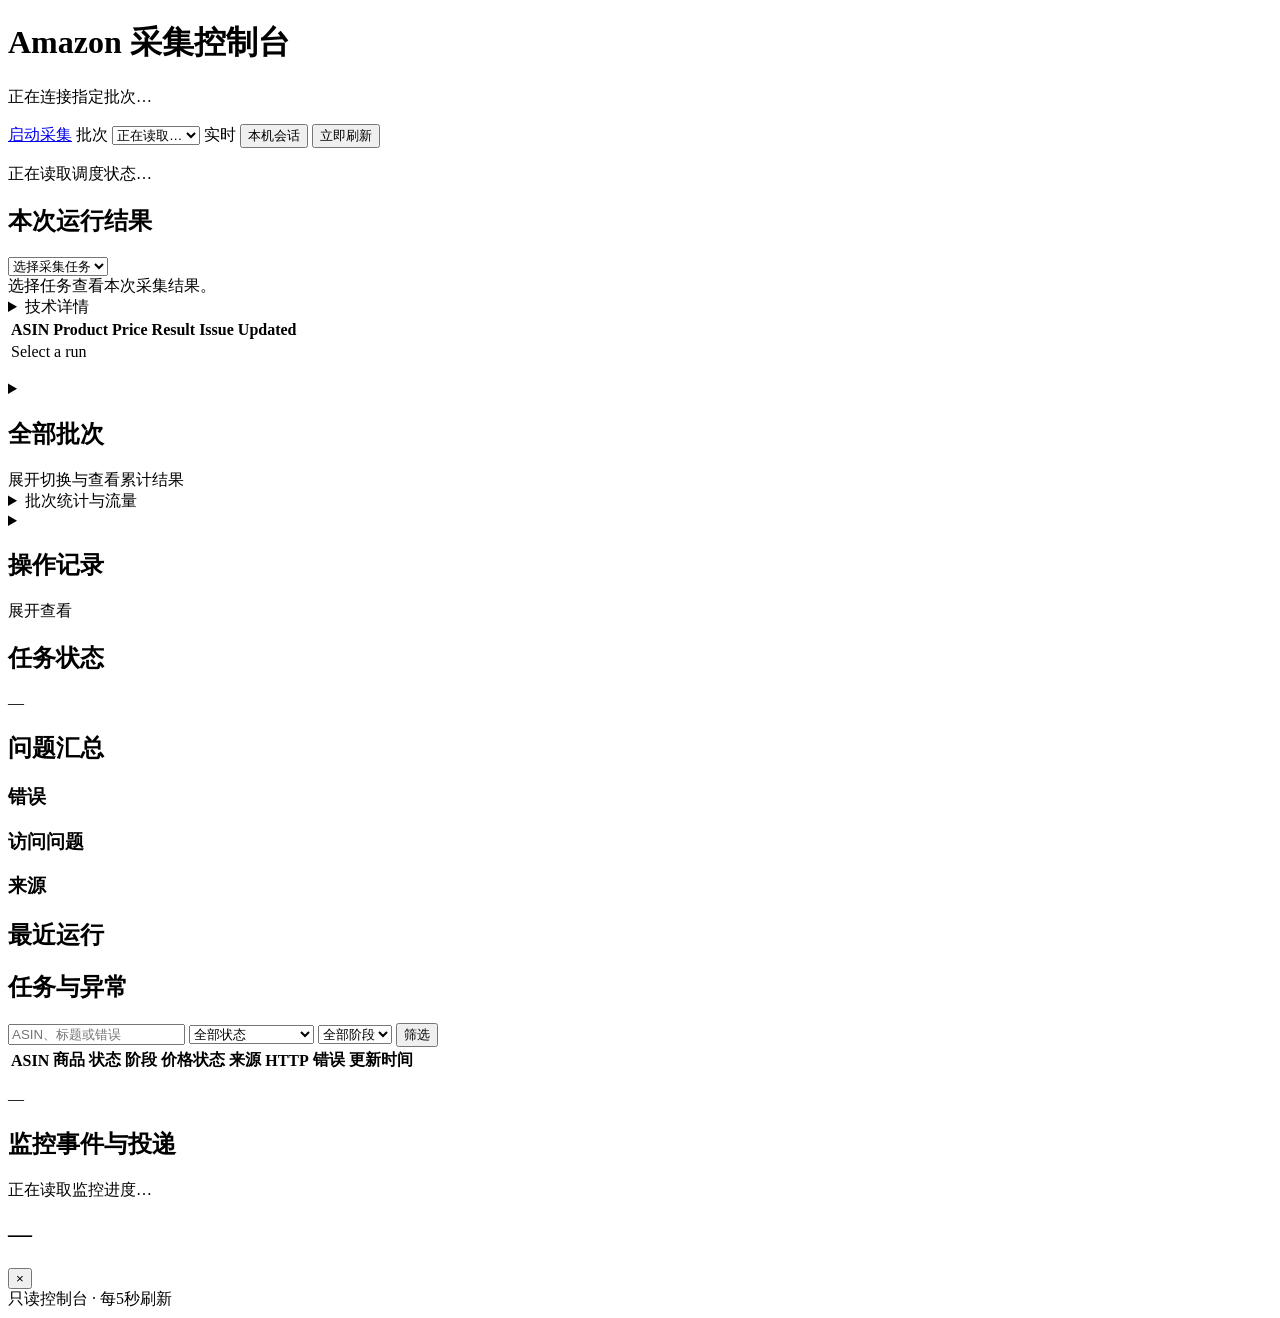
==== commit cf34c962: "baseline: recovered integrated operator snapshot" ====
--- a/console/index.html
+++ b/console/index.html
@@ -3,176 +3,122 @@
 <head>
   <meta charset="utf-8">
   <meta name="viewport" content="width=device-width,initial-scale=1">
-  <title>Amazon Collection Console</title>
+  <title>Amazon 采集控制台</title>
   <link rel="stylesheet" href="/styles.css">
 </head>
 <body>
   <header class="topbar">
     <div>
-      <p class="eyebrow">READ-ONLY · LOCAL POSTGRESQL</p>
-      <h1>Amazon Collection Console</h1>
+      <h1>Amazon 采集控制台</h1>
       <p id="tenantLabel" class="muted">正在连接指定批次…</p>
     </div>
     <div class="topbar-actions">
-      <label class="tenant-picker">Tenant <select id="tenantSelector" aria-label="选择tenant"><option value="">正在读取…</option></select></label>
+      <a class="primary-button" href="/operator">启动采集</a>
+      <label class="tenant-picker">批次 <select id="tenantSelector" aria-label="选择批次"><option value="">正在读取…</option></select></label>
       <span id="liveBadge" class="live-badge"><i></i> 实时</span>
-      <button id="apiKeyButton" class="ghost-button" type="button">API Key</button>
+      <button id="apiKeyButton" class="ghost-button" type="button">本机会话</button>
       <button id="refreshButton" class="primary-button" type="button">立即刷新</button>
     </div>
   </header>
 
   <main>
     <div id="errorBanner" class="error-banner" hidden></div>
-
-    <section class="panel batch-panel">
-      <div class="panel-title"><div><p class="eyebrow">POSTGRESQL TENANTS</p><h2>租户列表</h2></div><span class="muted">每租户一行 · 点击切换</span></div>
-      <div class="table-wrap">
-        <table>
-          <thead><tr>
-            <th title="PostgreSQL租户，数据隔离边界。" aria-label="Tenant：PostgreSQL租户，数据隔离边界。">Tenant</th>
-            <th title="Requested是批次任务总数；Recorded是已有采集evidence的唯一ASIN数，网络探针不计入。" aria-label="Requested / Recorded：任务总数与已记录ASIN数，网络探针不计入。">Requested / Recorded</th>
-            <th title="通过身份和质量门并保存商品快照的ASIN数。" aria-label="商品成功：通过质量门并保存商品快照的ASIN数。">商品成功</th>
-            <th title="原ASIN明确跳到同一Parent下Sibling Child；仅作领域分类，不写回兄弟商品数据。" aria-label="Variant Redirect：同Parent兄弟变体跳转。">Variant Redirect</th>
-            <th title="排除Variant Redirect和Blocked后的普通采集失败数。" aria-label="Failed：普通采集失败数。">Failed</th>
-            <th title="CAPTCHA、WAF、403、429或登录墙等访问控制事件。" aria-label="Blocked：访问控制事件数。">Blocked</th>
-            <th title="尚无evidence的任务数，以及当前持有租约正在处理的任务数。" aria-label="Pending / Running：待处理与正在处理的任务数。">Pending / Running</th>
-            <th title="HTTP压缩响应已知字节；unknown表示存在无法可靠计量的记录，不是零。" aria-label="流量：HTTP压缩响应字节及unknown记录。">流量</th>
-            <th title="各collection run实际处理时长之和，排除run之间的人工等待。" aria-label="活跃耗时：各run处理时长之和，排除人工等待。">活跃耗时</th>
-            <th title="最早run开始到最晚run结束的跨度，明确包含run间人工等待。" aria-label="墙钟跨度：包含run间人工等待的整体跨度。">墙钟跨度</th>
-            <th title="批次当前或最终状态。" aria-label="终态：批次当前或最终状态。">终态</th>
-          </tr></thead>
-          <tbody id="batchRows"><tr><td colspan="11" class="muted">正在读取PostgreSQL可见租户…</td></tr></tbody>
-        </table>
-      </div>
-    </section>
-
-    <section class="panel batch-panel">
-      <div class="panel-title">
-        <div><p class="eyebrow">BATCH MODEL</p><h2>采集批次</h2></div>
-        <div class="panel-actions">
-          <label class="file-button ghost-button" for="manifestUpload">上传清单</label>
-          <input id="manifestUpload" type="file" accept=".csv,.xlsx" hidden>
-          <!-- 评论采集开关：不勾选时批次只采商品，不进评论翻页（更快更稳） -->
-          <label class="review-toggle" for="collectReviews" title="勾选=商品+评论都采；不勾选=只采商品数据，批次更快完成">
-            <input id="collectReviews" type="checkbox" checked> 采集评论
-          </label>
-          <!-- worker 数调节：调完点"应用"重启协调器（在途任务靠租约超时自动回收重爬） -->
-          <label class="review-toggle" for="workerCount" title="并发 worker 数：每个 worker 独立代理 IP；建议 2-4，被拦率上升就回调">
-            Worker <input id="workerCount" type="number" min="1" max="8" step="1" value="2" style="width:3.2em">
-          </label>
-          <button id="applyWorkersBtn" class="ghost-button" type="button" title="以输入的 worker 数重启协调器">应用</button>
-          <span id="coordinatorBadge" class="coordinator-badge unknown" title="统一生命周期协调器（console 托管子进程）">协调器：未知</span>
-        </div>
-      </div>
-      <div class="table-wrap">
-        <table>
-          <thead><tr>
-            <th title="批次编号（batch_id 前8位）。" aria-label="批次：批次编号。">批次</th>
-            <th title="批次生命周期状态：pending待启动 / running进行中 / stopping停止中 / completed全部成功 / stopped用户停止 / failed失败 / blocked全被拦。" aria-label="状态：批次生命周期状态。">状态</th>
-            <th title="成功数/成员总数；进度条为已完结成员（成功+失败+被拦+取消）占比。" aria-label="进度：成功数与占比。">进度</th>
-            <th title="CAPTCHA、WAF等访问控制拦截。" aria-label="被拦：访问控制拦截数。">被拦</th>
-            <th title="变体跳转：页面是另一个ASIN（通常是变体），不算失败也不算原商品成功。" aria-label="变体：变体跳转数。">变体</th>
-            <th title="网络类失败（代理断连、超时等）。" aria-label="网络失败：fetch类失败数。">网络失败</th>
-            <th title="系统类失败（解析、程序错误等）。" aria-label="系统失败：system类失败数。">系统失败</th>
-            <th title="用户停止批次时被取消的成员数。" aria-label="取消：被取消成员数。">取消</th>
-            <th title="尚未开始采集的成员数。" aria-label="待跑：待采集成员数。">待跑</th>
-            <th title="本批次evidence记录数，应与成功数一致（交叉校验）。" aria-label="证据：本批次证据数。">证据</th>
-            <th title="本批次evidence记录的流量字节。" aria-label="流量：本批次流量。">流量</th>
-            <th title="创建 / 开始 / 结束时间。" aria-label="时间：批次时间线。">创建 / 开始 / 结束</th>
-            <th title="操作。" aria-label="操作：停止批次">操作</th>
-          </tr></thead>
-          <tbody id="collectionBatchRows"><tr><td colspan="13" class="muted">正在读取批次…</td></tr></tbody>
-        </table>
-      </div>
-      <p class="muted table-summary">点"上传清单"创建批次；点批次行查看成员明细；协调器在线后自动采集。</p>
-    </section>
-
-    <section class="panel tasks-panel" id="batchItemsPanel" hidden>
-      <div class="panel-title responsive-title">
-        <div><p class="eyebrow">BATCH ITEMS</p><h2>批次成员</h2><span id="batchItemsSummary" class="muted"></span></div>
-        <form id="batchItemFilterForm" class="filters">
-          <input id="batchItemQueryInput" type="search" placeholder="ASIN、标题或错误">
-          <select id="batchItemStatusFilter">
-            <option value="">全部状态</option><option>pending</option><option>running</option>
-            <option>succeeded</option><option>blocked</option><option>failed</option><option>cancelled</option><option>variant</option>
-          </select>
-          <button class="ghost-button" type="submit">筛选</button>
-        </form>
-      </div>
-      <div class="table-wrap">
-        <table>
-          <thead><tr><th>ASIN</th><th>商品</th><th>状态</th><th>阶段</th><th>尝试</th><th>错误分类</th><th>原因</th><th>库内快照</th><th>评论抓取</th><th>更新时间</th></tr></thead>
-          <tbody id="batchItemRows"></tbody>
-        </table>
-      </div>
-    </section>
-
-    <section class="metric-grid" aria-label="批次指标">
-      <article class="metric-card"><span>进度</span><strong id="progressMetric">—</strong><small id="progressSub">—</small></article>
-      <article class="metric-card success"><span>有效商品</span><strong id="productsMetric">—</strong><small>通过商品质量门</small></article>
-      <article class="metric-card warning"><span>Partial 上下文</span><strong id="partialMetric">—</strong><small>ZIP 未确认；位置敏感字段不可验证</small></article>
-      <article class="metric-card danger" title="CAPTCHA、WAF、403、429或登录墙等访问控制事件。" aria-label="Blocked：访问控制事件。"><span>Blocked</span><strong id="blockedMetric">—</strong><small>访问控制事件</small></article>
-      <article class="metric-card warning" title="排除变体跳转和访问控制后的普通采集失败。" aria-label="Failed：普通商品或评论失败。"><span>Failed</span><strong id="failedMetric">—</strong><small>商品或评论失败</small></article>
-      <article class="metric-card"><span>页面 Action</span><strong id="actionsMetric">—</strong><small>evidence记录</small></article>
-      <article class="metric-card"><span>数据库记录</span><strong id="rowsMetric">—</strong><small>当前标准化记录</small></article>
-      <article class="metric-card"><span>Raw HTML</span><strong id="rawMetric">—</strong><small id="rawSub">—</small></article>
-      <article class="metric-card" title="HTTP表示urllib取得的压缩响应体字节，不等于代理计费。" aria-label="HTTP：压缩响应体流量。"><span>HTTP 压缩响应</span><strong id="httpTrafficMetric">—</strong><small id="httpTrafficSub">—</small></article>
-      <article class="metric-card" title="Firefox主文档的WebDriver BiDi计量；unknown表示证据不足。" aria-label="Firefox主文档：浏览器主文档流量。"><span>Firefox 主文档</span><strong id="firefoxMainMetric">—</strong><small id="firefoxMainSub">—</small></article>
-      <article class="metric-card" title="Firefox脚本、样式和XHR等子资源的BiDi计量。" aria-label="Firefox子资源：浏览器子资源流量。"><span>Firefox 子资源</span><strong id="firefoxSubresourceMetric">—</strong><small id="firefoxSubresourceSub">—</small></article>
-      <article class="metric-card" title="代理账单unknown表示尚无供应商U1-U0或账单API证据，不能用本地字节替代。" aria-label="代理账单unknown：没有供应商账单证据，不代表零。"><span>代理账单unknown</span><strong id="proxyBillMetric">—</strong><small id="proxyBillSub">需录入供应商 U1-U0</small></article>
-    </section>
-
-    <section class="panel operation-panel">
-      <div class="panel-title"><div><p class="eyebrow">OPERATION RUNS</p><h2>操作记录</h2></div><span class="muted">egress / preflight / probe / run / reviews</span></div>
-      <div class="table-wrap compact-table">
-        <table>
-          <thead><tr><th>Operation</th><th>类型</th><th>状态</th><th>Preflight</th><th>失败阶段</th><th>错误分类</th><th>Egress</th><th>HTTP</th><th>真实耗时</th><th>开始 / 结束</th><th>Collection run</th></tr></thead>
-          <tbody id="operationRows"><tr><td colspan="11" class="muted">暂无操作记录</td></tr></tbody>
-        </table>
-      </div>
-    </section>
-
-    <section class="overview-grid">
-      <article class="panel">
-        <div class="panel-title"><div><p class="eyebrow">STATE</p><h2>任务状态</h2></div><span id="observedAt" class="muted">—</span></div>
-        <div id="statusList" class="status-list"></div>
-      </article>
-      <article class="panel">
-        <div class="panel-title"><div><p class="eyebrow">SIGNALS</p><h2>错误与阻断</h2></div></div>
-        <div class="signal-columns">
-          <div><h3>错误</h3><div id="errorList" class="chip-list"></div></div>
-          <div><h3>阻断</h3><div id="blockList" class="chip-list"></div></div>
-          <div><h3>来源</h3><div id="sourceList" class="chip-list"></div></div>
-        </div>
-      </article>
-      <article class="panel">
-        <div class="panel-title"><div><p class="eyebrow">RUNS</p><h2>最近运行</h2></div></div>
-        <div id="runList" class="run-list"></div>
-      </article>
-    </section>
+    <p id="recoverySummary" class="muted recovery-summary">正在读取调度状态…</p>
 
     <section class="panel run-panel">
       <div class="panel-title responsive-title">
-        <div><p class="eyebrow">RUN RESULT</p><h2>本次运行结果</h2></div>
-        <select id="runSelector" aria-label="选择一次运行"><option value="">选择 run_id</option></select>
+        <div><h2>本次运行结果</h2></div>
+        <select id="runSelector" aria-label="选择一次运行"><option value="">选择采集任务</option></select>
       </div>
-      <div id="runSummary" class="run-summary muted">选择一个run即可区分本次处理结果；同一ASIN可在不同run中重复出现。</div>
+      <div id="runSummary" class="run-summary" aria-live="polite">选择任务查看本次采集结果。</div>
+      <div id="runIssues" class="chip-list"></div>
+      <details class="run-diagnostics"><summary>技术详情</summary><div id="runTechnical"></div></details>
       <div class="table-wrap compact-table">
         <table>
-          <thead><tr><th>ASIN</th><th>结果</th><th>商品</th><th>价格状态</th><th>来源</th><th>HTTP</th><th>错误/阻断</th><th>归属依据</th><th>时间</th></tr></thead>
-          <tbody id="runRows"><tr><td colspan="9" class="muted">暂无已选运行</td></tr></tbody>
+          <thead><tr><th>ASIN</th><th>Product</th><th>Price</th><th>Result</th><th>Issue</th><th>Updated</th></tr></thead>
+          <tbody id="runRows"><tr><td colspan="6" class="muted">Select a run</td></tr></tbody>
         </table>
       </div>
       <p id="runWarning" class="muted table-summary"></p>
     </section>
 
+
+    <details class="panel batch-panel">
+      <summary class="panel-title"><h2>全部批次</h2><span class="muted">展开切换与查看累计结果</span></summary>
+      <div class="table-wrap">
+        <table>
+          <thead><tr>
+            <th title="PostgreSQL租户，也是批次隔离边界。" aria-label="Tenant / 批次：PostgreSQL租户，也是批次隔离边界。">Tenant / 批次</th>
+            <th title="已处理是留存采集证据的唯一ASIN数；总数是整个批次商品数，不包含网络检查。" aria-label="已处理 / 总数：已记录ASIN数与批次商品总数。">已处理 / 总数</th>
+            <th title="通过身份和质量门并保存商品快照的ASIN数。" aria-label="商品成功：通过质量门并保存商品快照的ASIN数。">商品成功</th>
+            <th title="原ASIN明确跳到同一Parent下Sibling Child；仅作领域分类，不写回兄弟商品数据。" aria-label="同族变体：同Parent兄弟变体跳转。">同族变体</th>
+            <th title="排除Variant Redirect和Blocked后的普通采集失败数。" aria-label="采集失败：普通采集失败数。">采集失败</th>
+            <th title="CAPTCHA、WAF、403、429或登录墙等访问控制事件。" aria-label="访问未完成：访问控制事件数。">访问未完成</th>
+            <th title="尚无evidence的任务数，以及当前持有租约正在处理的任务数。" aria-label="待处理 / 进行中：待处理与正在处理的任务数。">待处理 / 进行中</th>
+            <th title="HTTP压缩响应已知字节；unknown表示存在无法可靠计量的记录，不是零。" aria-label="流量：HTTP压缩响应字节及unknown记录。">流量</th>
+            <th title="各collection run实际处理时长之和，排除run之间的人工等待。" aria-label="活跃耗时：各run处理时长之和，排除人工等待。">活跃耗时</th>
+            <th title="最早run开始到最晚run结束的跨度，明确包含run间人工等待。" aria-label="总历时：包含run间人工等待的整体跨度。">总历时</th>
+            <th title="批次当前或最终状态。" aria-label="终态：批次当前或最终状态。">终态</th>
+          </tr></thead>
+          <tbody id="batchRows"><tr><td colspan="11" class="muted">正在读取PostgreSQL可见批次…</td></tr></tbody>
+        </table>
+      </div>
+    </details>
+
+    <details class="panel statistics-panel"><summary>批次统计与流量</summary>
+    <section class="metric-grid" aria-label="批次指标">
+      <article class="metric-card"><span>进度</span><strong id="progressMetric">—</strong><small id="progressSub">—</small></article>
+      <article class="metric-card success"><span>有效商品</span><strong id="productsMetric">—</strong><small>通过商品质量门</small></article>
+      <article class="metric-card warning"><span>指定地区待确认</span><strong id="partialMetric">—</strong><small>仅针对要求固定ZIP的任务或历史结果</small></article>
+      <article class="metric-card danger" title="CAPTCHA、WAF、403、429或登录墙等访问控制事件。" aria-label="访问未完成：访问控制事件。"><span>访问未完成</span><strong id="blockedMetric">—</strong><small>访问控制事件</small></article>
+      <article class="metric-card warning" title="排除变体跳转和访问控制后的普通采集失败。" aria-label="采集失败：普通商品或评论失败。"><span>采集失败</span><strong id="failedMetric">—</strong><small>商品或评论失败</small></article>
+      <article class="metric-card"><span>采集记录</span><strong id="actionsMetric">—</strong><small>evidence记录</small></article>
+      <article class="metric-card"><span>数据库记录</span><strong id="rowsMetric">—</strong><small>当前标准化记录</small></article>
+      <article class="metric-card"><span>原始页面</span><strong id="rawMetric">—</strong><small id="rawSub">—</small></article>
+      <article class="metric-card" title="HTTP表示urllib取得的压缩响应体字节，不等于代理计费。" aria-label="HTTP：压缩响应体流量。"><span>HTTP 压缩响应</span><strong id="httpTrafficMetric">—</strong><small id="httpTrafficSub">—</small></article>
+      <article class="metric-card" title="Firefox主文档的WebDriver BiDi计量；unknown表示证据不足。" aria-label="Firefox主文档：浏览器主文档流量。"><span>Firefox 主文档</span><strong id="firefoxMainMetric">—</strong><small id="firefoxMainSub">—</small></article>
+      <article class="metric-card" title="Firefox脚本、样式和XHR等子资源的BiDi计量。" aria-label="Firefox子资源：浏览器子资源流量。"><span>Firefox 子资源</span><strong id="firefoxSubresourceMetric">—</strong><small id="firefoxSubresourceSub">—</small></article>
+      <article class="metric-card" title="本机CONNECT中继实际转发的加密TLS字节，包含上传和下载；不等于供应商账单。" aria-label="代理隧道：本机实际转发TLS字节。"><span>Proxy tunnel</span><strong id="proxyTunnelMetric">—</strong><small id="proxyTunnelSub">Local measured bytes</small></article>
+    </section>
+    </details>
+
+    <details class="panel operation-panel" id="operationPanel">
+      <summary class="panel-title"><h2>操作记录</h2><span id="operationCount" class="muted">展开查看</span></summary>
+      <div class="table-wrap compact-table">
+        <table>
+          <thead><tr><th>时间</th><th>类型</th><th>状态</th><th>Preflight</th><th>失败阶段</th><th>错误分类</th><th>Egress</th><th>HTTP</th><th title="unknown表示尚未测试或证据不足，不等于0。" aria-label="Canary容量：unknown不等于零或成功。">Canary / 容量</th><th>真实耗时</th><th>开始 / 结束</th><th>Collection run</th></tr></thead>
+          <tbody id="operationRows"><tr><td colspan="12" class="muted">暂无操作记录</td></tr></tbody>
+        </table>
+      </div>
+    </details>
+
+    <section class="overview-grid">
+      <article class="panel">
+        <div class="panel-title"><div><h2>任务状态</h2></div><span id="observedAt" class="muted">—</span></div>
+        <div id="statusList" class="status-list"></div>
+      </article>
+      <article class="panel">
+        <div class="panel-title"><div><h2>问题汇总</h2></div></div>
+        <div class="signal-columns">
+          <div><h3>错误</h3><div id="errorList" class="chip-list"></div></div>
+          <div><h3>访问问题</h3><div id="blockList" class="chip-list"></div></div>
+          <div><h3>来源</h3><div id="sourceList" class="chip-list"></div></div>
+        </div>
+      </article>
+      <article class="panel">
+        <div class="panel-title"><div><h2>最近运行</h2></div></div>
+        <div id="runList" class="run-list"></div>
+      </article>
+    </section>
+
+
     <section class="panel tasks-panel">
       <div class="panel-title responsive-title">
-        <div><p class="eyebrow">OPERATIONS</p><h2>任务与异常</h2></div>
+        <div><h2>任务与异常</h2></div>
         <form id="filterForm" class="filters">
           <input id="queryInput" type="search" placeholder="ASIN、标题或错误">
-          <select id="statusFilter"><option value="">全部状态</option><option>blocked</option><option>failed</option><option>running</option><option>pending</option><option>reviews_pending</option><option>succeeded</option></select>
-          <select id="stageFilter"><option value="">全部阶段</option><option value="product">product</option><option value="reviews">reviews</option><option value="complete">complete</option></select>
+          <select id="statusFilter" aria-label="按任务状态筛选"><option value="">全部状态</option><option value="blocked">验证码 / 访问受限</option><option value="failed">采集失败</option><option value="running">进行中</option><option value="pending">待处理</option><option value="reviews_pending">评论待采集</option><option value="succeeded">已采集</option></select>
+          <select id="stageFilter" aria-label="按采集阶段筛选"><option value="">全部阶段</option><option value="product">商品</option><option value="reviews">评论</option><option value="complete">完成</option></select>
           <button class="ghost-button" type="submit">筛选</button>
         </form>
       </div>
@@ -186,13 +132,18 @@
     </section>
   </main>
 
+  <section class="panel" aria-label="商品监控报告状态">
+    <div class="panel-title"><div><h2>监控事件与投递</h2><p id="watchProgress" class="muted">正在读取监控进度…</p></div></div>
+    <div id="watchEvents" class="status-list"></div>
+  </section>
+
   <aside id="detailDrawer" class="drawer" aria-hidden="true">
-    <div class="drawer-head"><div><p class="eyebrow">ASIN DETAIL</p><h2 id="detailTitle">—</h2></div><button id="closeDrawer" type="button" class="icon-button" aria-label="关闭">×</button></div>
+    <div class="drawer-head"><div><h2 id="detailTitle">—</h2></div><button id="closeDrawer" type="button" class="icon-button" aria-label="关闭">×</button></div>
     <div id="detailBody" class="drawer-body"></div>
   </aside>
   <div id="drawerBackdrop" class="backdrop" hidden></div>
 
-  <footer>只读控制台 · 5秒轮询PostgreSQL · 不访问Amazon · 历史run不依赖浏览器缓存或单一输出目录</footer>
+  <footer>只读控制台 · 每5秒刷新</footer>
   <script src="/app.js" defer></script>
 </body>
 </html>
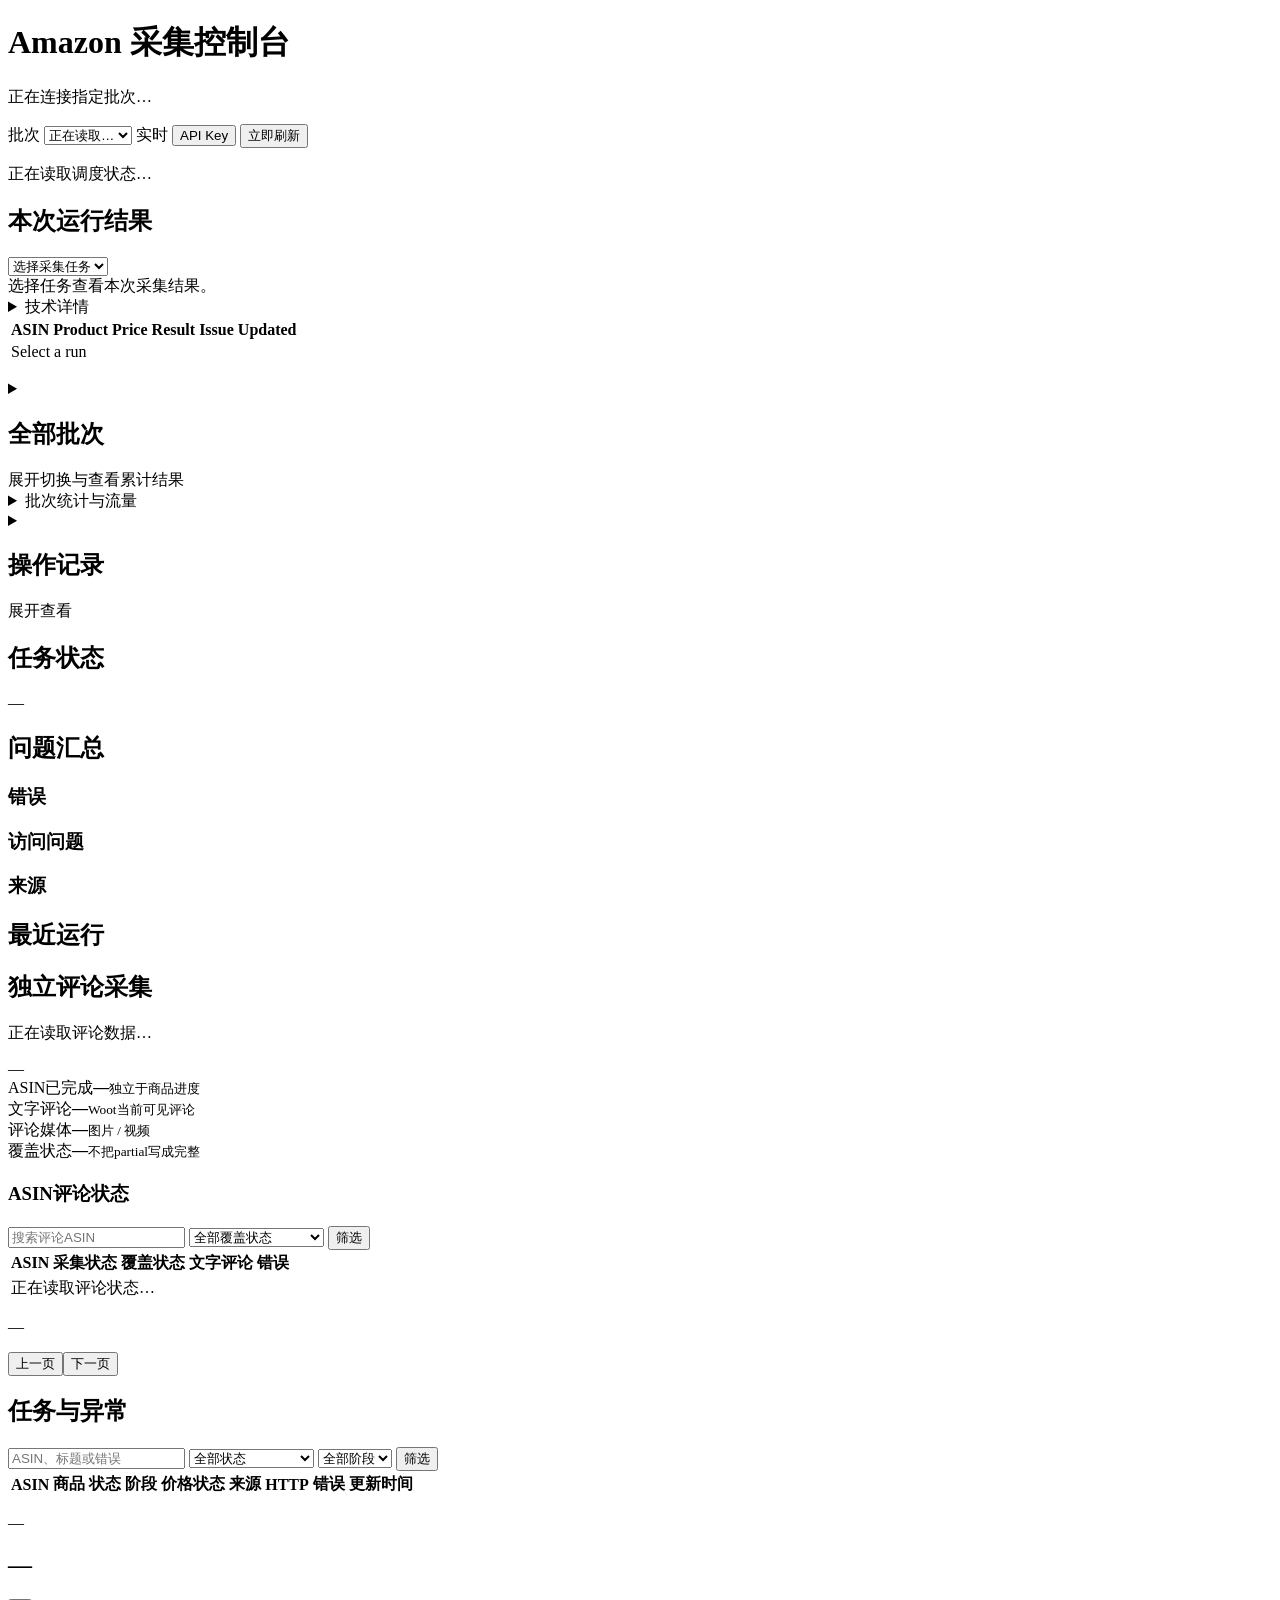
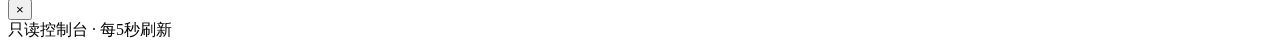
==== commit ff63ee32: "feat: integrate isolated Woot review source" ====
--- a/console/index.html
+++ b/console/index.html
@@ -13,10 +13,9 @@
       <p id="tenantLabel" class="muted">正在连接指定批次…</p>
     </div>
     <div class="topbar-actions">
-      <a class="primary-button" href="/operator">启动采集</a>
       <label class="tenant-picker">批次 <select id="tenantSelector" aria-label="选择批次"><option value="">正在读取…</option></select></label>
       <span id="liveBadge" class="live-badge"><i></i> 实时</span>
-      <button id="apiKeyButton" class="ghost-button" type="button">本机会话</button>
+      <button id="apiKeyButton" class="ghost-button" type="button">API Key</button>
       <button id="refreshButton" class="primary-button" type="button">立即刷新</button>
     </div>
   </header>
@@ -78,7 +77,7 @@
       <article class="metric-card" title="HTTP表示urllib取得的压缩响应体字节，不等于代理计费。" aria-label="HTTP：压缩响应体流量。"><span>HTTP 压缩响应</span><strong id="httpTrafficMetric">—</strong><small id="httpTrafficSub">—</small></article>
       <article class="metric-card" title="Firefox主文档的WebDriver BiDi计量；unknown表示证据不足。" aria-label="Firefox主文档：浏览器主文档流量。"><span>Firefox 主文档</span><strong id="firefoxMainMetric">—</strong><small id="firefoxMainSub">—</small></article>
       <article class="metric-card" title="Firefox脚本、样式和XHR等子资源的BiDi计量。" aria-label="Firefox子资源：浏览器子资源流量。"><span>Firefox 子资源</span><strong id="firefoxSubresourceMetric">—</strong><small id="firefoxSubresourceSub">—</small></article>
-      <article class="metric-card" title="本机CONNECT中继实际转发的加密TLS字节，包含上传和下载；不等于供应商账单。" aria-label="代理隧道：本机实际转发TLS字节。"><span>Proxy tunnel</span><strong id="proxyTunnelMetric">—</strong><small id="proxyTunnelSub">Local measured bytes</small></article>
+      <article class="metric-card" title="代理账单unknown表示尚无供应商U1-U0或账单API证据，不能用本地字节替代。" aria-label="代理账单unknown：没有供应商账单证据，不代表零。"><span>供应商计费</span><strong id="proxyBillMetric">—</strong><small id="proxyBillSub">未接入时不推算费用</small></article>
     </section>
     </details>
 
@@ -112,6 +111,44 @@
     </section>
 
 
+    <section class="panel review-panel" id="reviewSummaryPanel">
+      <div class="panel-title responsive-title">
+        <div><h2>独立评论采集</h2><p id="reviewSourceStatus" class="muted">正在读取评论数据…</p></div>
+        <span id="reviewObservedAt" class="muted">—</span>
+      </div>
+      <div class="review-metric-grid" aria-label="独立评论指标">
+        <article class="metric-card success"><span>ASIN已完成</span><strong id="reviewAsinsMetric">—</strong><small id="reviewAsinsSub">独立于商品进度</small></article>
+        <article class="metric-card"><span>文字评论</span><strong id="reviewCountMetric">—</strong><small>Woot当前可见评论</small></article>
+        <article class="metric-card"><span>评论媒体</span><strong id="reviewMediaMetric">—</strong><small id="reviewMediaSub">图片 / 视频</small></article>
+        <article class="metric-card warning"><span>覆盖状态</span><strong id="reviewCoverageMetric">—</strong><small id="reviewCoverageSub">不把partial写成完整</small></article>
+      </div>
+      <div class="panel-title responsive-title review-table-title">
+        <div><h3>ASIN评论状态</h3></div>
+        <form id="reviewFilterForm" class="filters">
+          <input id="reviewQueryInput" type="search" placeholder="搜索评论ASIN">
+          <select id="reviewCoverageFilter" aria-label="按评论覆盖状态筛选">
+            <option value="">全部覆盖状态</option>
+            <option value="partial">Partial</option>
+            <option value="source_limited">Source limited</option>
+            <option value="complete">Complete</option>
+            <option value="no_reviews_verified">No reviews verified</option>
+          </select>
+          <button class="ghost-button" type="submit">筛选</button>
+        </form>
+      </div>
+      <div class="table-wrap review-table-wrap">
+        <table>
+          <thead><tr><th>ASIN</th><th>采集状态</th><th>覆盖状态</th><th>文字评论</th><th>错误</th></tr></thead>
+          <tbody id="reviewRows"><tr><td colspan="5" class="muted">正在读取评论状态…</td></tr></tbody>
+        </table>
+      </div>
+      <div class="review-pagination">
+        <p id="reviewTableSummary" class="muted table-summary">—</p>
+        <div><button id="reviewPrevButton" class="ghost-button" type="button">上一页</button><button id="reviewNextButton" class="ghost-button" type="button">下一页</button></div>
+      </div>
+    </section>
+
+
     <section class="panel tasks-panel">
       <div class="panel-title responsive-title">
         <div><h2>任务与异常</h2></div>
@@ -132,11 +169,6 @@
     </section>
   </main>
 
-  <section class="panel" aria-label="商品监控报告状态">
-    <div class="panel-title"><div><h2>监控事件与投递</h2><p id="watchProgress" class="muted">正在读取监控进度…</p></div></div>
-    <div id="watchEvents" class="status-list"></div>
-  </section>
-
   <aside id="detailDrawer" class="drawer" aria-hidden="true">
     <div class="drawer-head"><div><h2 id="detailTitle">—</h2></div><button id="closeDrawer" type="button" class="icon-button" aria-label="关闭">×</button></div>
     <div id="detailBody" class="drawer-body"></div>
